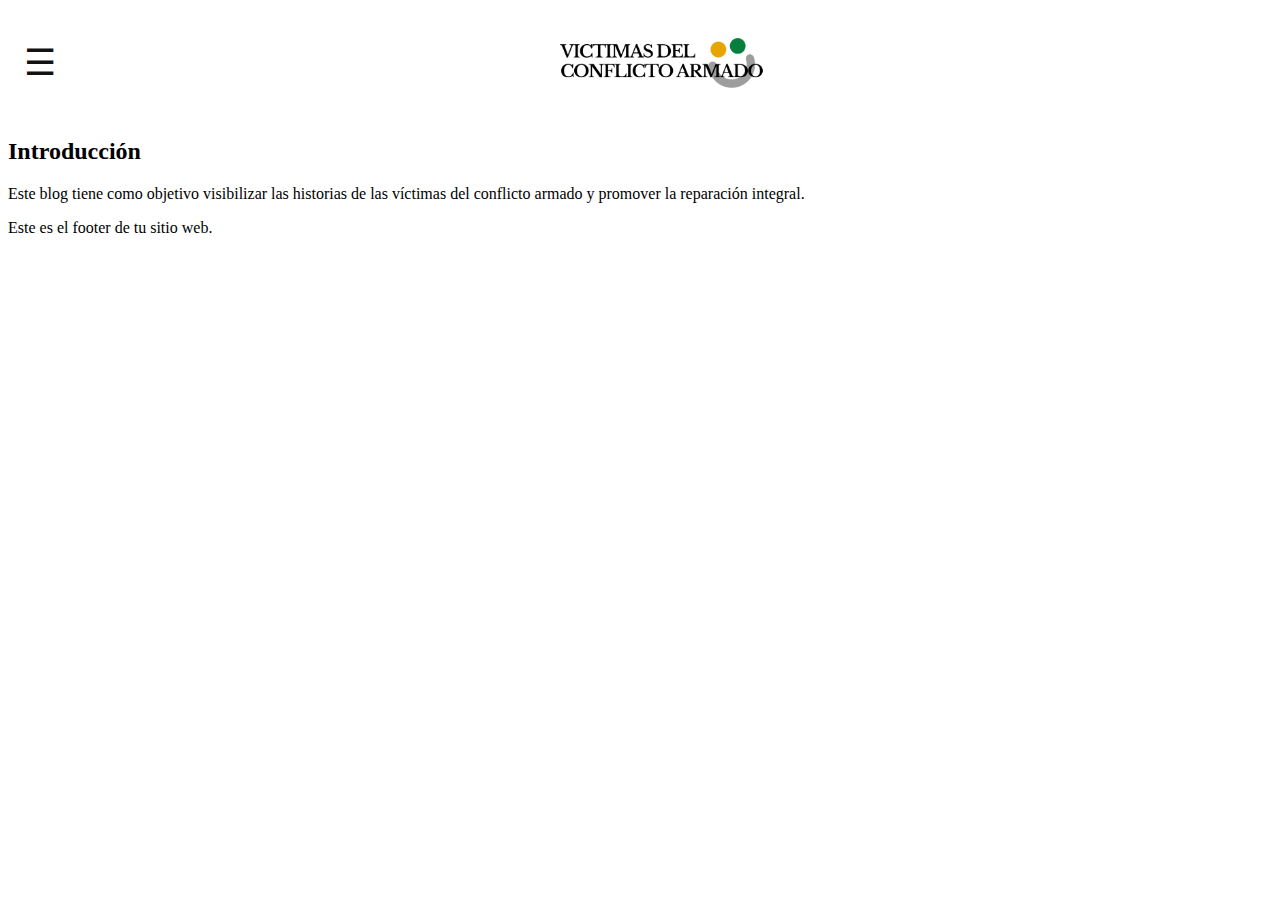
==== index.html @ 8d85439c "actualizacion header" ====
<!DOCTYPE html>
<html lang="es">
  <head>
    <meta charset="UTF-8" />
    <meta name="viewport" content="width=device-width, initial-scale=1.0" />
    <link rel="stylesheet" href="assets/css/header.css" />
    <link rel="stylesheet" href="assets/css/fonts.css">
    <title>Blog Víctimas</title>
    <script src="assets/js/jquery.min.js"></script>
  </head>
  <body>
    <header>
      <div class="menu-hamburguesa">
          <button id="menu-toggle">&#9776;</button>
          <ul id="menu" class="hidden">
              <div class="menu-container">
                  <div class="logoHambHeader">
                      <img src="./assets/images/logo2.png" alt="">
                  </div>
                  <div class="hipervinculosHambHeader subtitle">
                      <li><a href="./src/pages/historia.html">Historia</a></li>
                      <li><a href="./src/pages/estadisticas.html">Estadisticas</a></li>
                      <li><a href="./src/pages/causas.html">Causas</a></li>
                      <li><a href="./src/pages/normas.html">Normas</a></li>
                      <li><a href="./src/pages/casos.html">Casos</a></li>
                  </div>
                  <div class="hipervinculosHambRedes title">
                      <li><a href="#">FACEBOOK</a></li>
                      <li><a href="#">INSTAGRAM</a></li>
                      <li><a href="#">TICTOK</a></li>
                  </div>
              </div>
          </ul>
      </div>
      <div class="logo">
          <img src="assets/images/logo.png" alt="Logo" />
      </div>
      
  </header>
  

    <!-- Contenido principal del blog -->
    <section>
      <h2>Introducción</h2>
      <p>
        Este blog tiene como objetivo visibilizar las historias de las víctimas
        del conflicto armado y promover la reparación integral.
      </p>
    </section>

    <!-- Sección del footer cargado directamente -->
    <footer>
      <p>Este es el footer de tu sitio web.</p>
    </footer>

    <!-- Scripts para el menú -->
    <script src="assets/js/menu.js"></script>
  </body>
</html>
---- assets/css/header.css ----
:root {
    --negro-profundo: #121212;  
    --verde-oscuro: #067f3e;    
    --amarillo: #e6a500;  
    --gris-claro: #9d9d9d;      
    --blanco: #ffffff;          
}

/* Estilos generales para el header */
header {
    display: flex;
    justify-content: space-between; /* Distribuye espacio entre elementos */
    align-items: center; 
    padding: 10px;
    background-color: var(--blanco); 
    height: 90px; /* Ajusta esta altura según sea necesario */
}

/* Estilos para el logo */
.logo {
    display: flex; 
    justify-content: center; 
    align-items: center; 
    margin: 0 auto; /* Centra el logo horizontalmente en su contenedor */
}

.logo img {
    height: 50px; 
}

/* Estilos para el menú hamburguesa */
.menu-hamburguesa {
    display: flex; 
    align-items: center; /* Centra verticalmente el botón */
}

#menu-toggle {
    background: none;
    border: none;
    font-size: 36px; 
    cursor: pointer;
    position: relative;
    z-index: 1001; 
    color: var(--negro-profundo); 
    transition: color 0.3s ease, transform 0.3s ease; 
}

#menu-toggle:focus {
    color: var(--blanco); 
}

#menu-toggle:active {
    transform: scale(1.2); 
}

/* Estilos para el menú desplegable */
#menu {
    list-style: none;
    padding: 0;
    margin: 0;
    position: fixed;
    top: 0;
    left: 0;
    width: 100%;
    height: 100%; 
    background: var(--negro-profundo); 
    z-index: 1000; 
    overflow: hidden;
    transform: translateY(-100%); 
    opacity: 0; 
    visibility: hidden; 
    transition: transform 0.5s ease-out, opacity 0.5s ease-out, visibility 0.5s ease-out; 
    display: flex; 
    flex-direction: column; 
    justify-content: center; 
    align-items: center; 
}

#menu.show {
    transform: translateY(0); 
    opacity: 1; 
    visibility: visible; 
}

/* Estilos para el título en el menú */
.logoHambHeader {
    transform: translateY(-20px); 
    transition: transform 1.3s ease, opacity 1.3s ease; 
    opacity: 0; 
}

.logoHambHeader img {
    margin: 0 auto;
    margin-bottom: 60px;
    height: 100px;
}

#menu.show .logoHambHeader {
    transform: translateY(0); 
    opacity: 1; 
}

/* Estilos para los hipervínculos del menú */
.hipervinculosHambHeader {
    list-style: none; 
    padding: 0;
    margin: 0;
    display: flex; 
    flex-direction: column; 
    align-items: center; 
    transform: translateY(-20px); 
    transition: transform 0.9s ease 0.9s, opacity 0.9s ease; 
    opacity: 0; 
}

#menu.show .hipervinculosHambHeader {
    transform: translateY(0); 
    opacity: 1; 
}

.hipervinculosHambHeader li {
    margin: 10px 0; 
    position: relative; 
    transition: transform 0.3s ease; 
}

.hipervinculosHambHeader a {
    text-decoration: none;
    color: var(--blanco); 
    font-size: 4rem; 
    position: relative; 
}

.hipervinculosHambHeader a::after {
    content: '';
    display: block;
    width: 100%;
    height: 2px;
    background: var(--amarillo); 
    position: absolute;
    left: 50%; 
    bottom: -5px; 
    transform: translateX(-50%); 
    transform-origin: center; 
    width: 0; 
    transition: width 0.4s ease-out; 
}

.hipervinculosHambHeader a:hover::after {
    width: 100%; 
}

/* Estilos para los hipervínculos de redes sociales */
.hipervinculosHambRedes {
    list-style: none; 
    padding: 0;
    margin: 0;
    display: flex; 
    justify-content: center; 
    transform: translateY(-20px); 
    transition: transform 0.8s ease 0.9s, opacity 0.9s ease; 
    opacity: 0; 
}

#menu.show .hipervinculosHambRedes {
    transform: translateY(0); 
    opacity: 1; 
}

.hipervinculosHambRedes li {
    margin: 0 15px; 
    position: relative; 
}

.hipervinculosHambRedes a {
    display: flex;
    margin-top: 100px; 
    text-decoration: none;
    color: var(--amarillo); 
    font-size: 1.2rem; 
    position: relative; 
}

.hipervinculosHambRedes a::after {
    content: '';
    display: block;
    width: 100%;
    height: 2px;
    background: var(--verde-oscuro); 
    position: absolute;
    left: 50%; 
    bottom: -5px; 
    transform: translateX(-50%); 
    transform-origin: center; 
    width: 0; 
    transition: width 0.4s ease-out; 
}

.hipervinculosHambRedes a:hover::after {
    width: 100%; 
}
---- assets/css/fonts.css ----
/* Importar fuentes de Google Fonts */
@import url('https://fonts.googleapis.com/css2?family=Libre+Baskerville:ital,wght@0,400;0,700;1,400&family=Montserrat:ital,wght@0,100..900;1,100..900&family=Questrial&display=swap');

/* ________________________________________________________________________________________________________________________________________________________________ */

/* Fuentes recomendadas para el sitio web */

/* 1. Montserrat - Usada para títulos y encabezados */
.montserrat-600 {
  font-family: "Montserrat", sans-serif; /* Fuente sans-serif moderna */
  font-weight: 600; /* Peso bold para títulos */
  font-style: normal; /* Estilo normal */
}

/* 2. Libre Baskerville - Usada para párrafos y citas */
.libre-baskerville-regular {
  font-family: "Libre Baskerville", serif; /* Fuente serif elegante */
  font-weight: 400; /* Peso regular para párrafos */
  font-style: normal; /* Estilo normal */
}

.libre-baskerville-bold {
  font-family: "Libre Baskerville", serif; /* Uso en títulos o énfasis */
  font-weight: 700; /* Peso bold para énfasis */
  font-style: normal; /* Estilo normal */
}

/* 3. Questrial - Usada para subtítulos o texto secundario */
.questrial-regular {
  font-family: "Questrial", sans-serif; /* Fuente sans-serif moderna */
  font-weight: 400; /* Peso regular */
  font-style: normal; /* Estilo normal */
}

/* ________________________________________________________________________________________________________________________________________________________________ */

/* Variaciones de Montserrat */
.montserrat-100 {
  font-family: "Montserrat", sans-serif;
  font-weight: 100; /* Peso muy ligero */
  font-style: normal;
}

.montserrat-200 {
  font-family: "Montserrat", sans-serif;
  font-weight: 200; /* Peso ligero */
  font-style: normal;
}

.montserrat-300 {
  font-family: "Montserrat", sans-serif;
  font-weight: 300; /* Peso medio-ligero */
  font-style: normal;
}

.montserrat-400 {
  font-family: "Montserrat", sans-serif;
  font-weight: 400; /* Peso normal */
  font-style: normal;
}

.montserrat-500 {
  font-family: "Montserrat", sans-serif;
  font-weight: 500; /* Peso medio */
  font-style: normal;
}

.montserrat-700 {
  font-family: "Montserrat", sans-serif;
  font-weight: 700; /* Peso bold */
  font-style: normal;
}

.montserrat-800 {
  font-family: "Montserrat", sans-serif;
  font-weight: 800; /* Peso negrita fuerte */
  font-style: normal;
}

.montserrat-900 {
  font-family: "Montserrat", sans-serif;
  font-weight: 900; /* Peso extra-bold */
  font-style: normal;
}

/* ________________________________________________________________________________________________________________________________________________________________ */
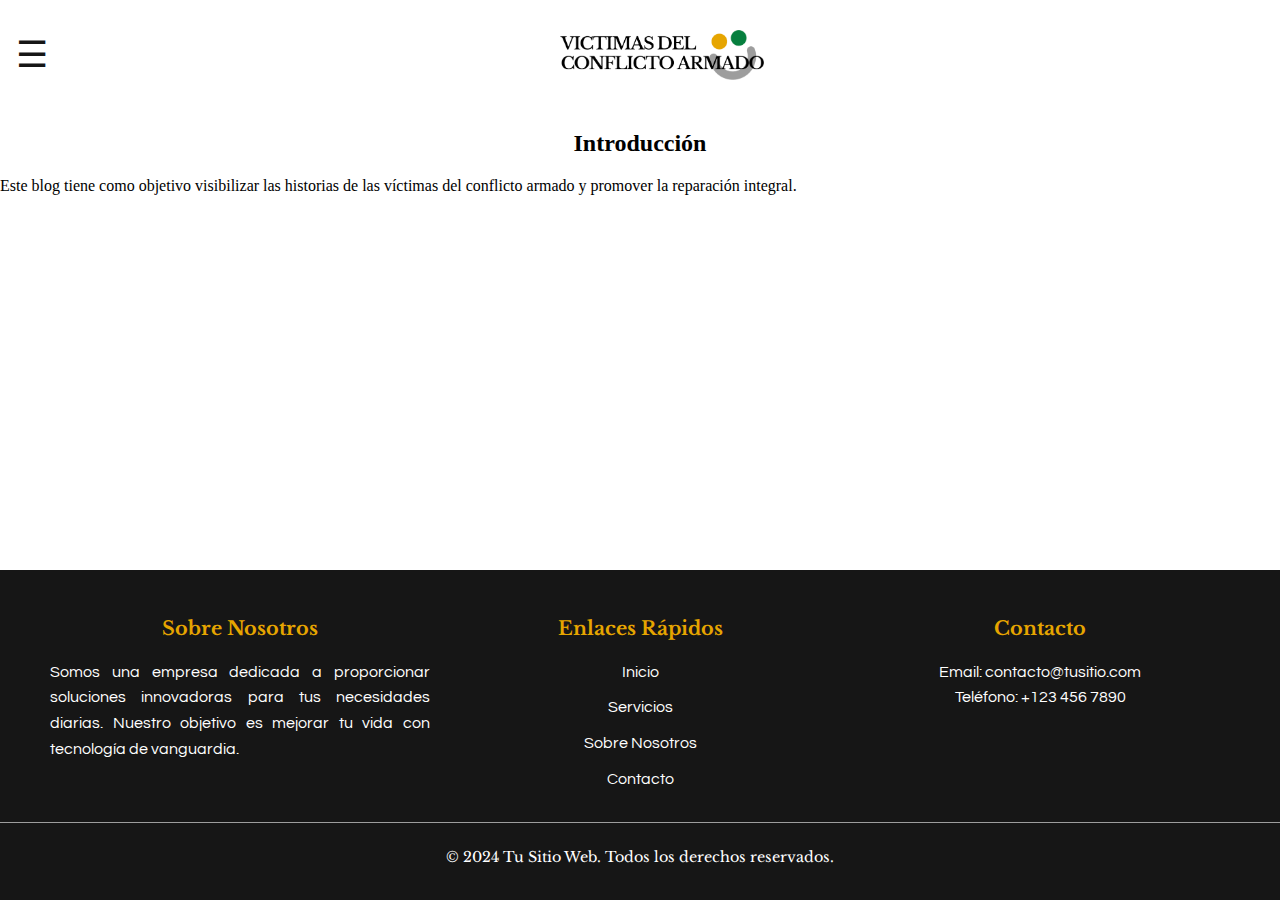
==== commit 23f81740: "creacion footer" ====
--- a/index.html
+++ b/index.html
@@ -3,8 +3,11 @@
   <head>
     <meta charset="UTF-8" />
     <meta name="viewport" content="width=device-width, initial-scale=1.0" />
+    <link rel="stylesheet" href="assets/css/style.css">
     <link rel="stylesheet" href="assets/css/header.css" />
+    <link rel="stylesheet" href="assets/css/footer.css">
     <link rel="stylesheet" href="assets/css/fonts.css">
+    
     <title>Blog Víctimas</title>
     <script src="assets/js/jquery.min.js"></script>
   </head>
@@ -48,9 +51,48 @@
       </p>
     </section>
 
-    <!-- Sección del footer cargado directamente -->
+    <!--footer -->
     <footer>
-      <p>Este es el footer de tu sitio web.</p>
+      <div class="footer-container">
+        <div class="footer-section about">
+          <h2 class="libre-baskerville-bold">Sobre Nosotros</h2>
+          <div class="about-content questrial-regular">
+            <p>
+              Somos una empresa dedicada a proporcionar soluciones innovadoras
+              para tus necesidades diarias. Nuestro objetivo es mejorar tu vida
+              con tecnología de vanguardia.
+            </p>
+          </div>
+        </div>
+        <div class="footer-section links ">
+          <h2 class="libre-baskerville-bold">Enlaces Rápidos</h2>
+          <div class="links-content questrial-regular">
+            <ul>
+              <li><a href="#">Inicio</a></li>
+              <li><a href="#">Servicios</a></li>
+              <li><a href="#">Sobre Nosotros</a></li>
+              <li><a href="#">Contacto</a></li>
+            </ul>
+          </div>
+        </div>
+        <div class="footer-section contact">
+          <div class="contact-header">
+            <h2 class="libre-baskerville-bold">Contacto</h2>
+          </div>
+          <div class="contact-content questrial-regular">
+            <p>Email: contacto@tusitio.com</p>
+            <p>Teléfono: +123 456 7890</p>
+          </div>
+          <div class="social-media">
+            <a href="#"><i class="fab fa-facebook"></i></a>
+            <a href="#"><i class="fab fa-twitter"></i></a>
+            <a href="#"><i class="fab fa-instagram"></i></a>
+          </div>
+        </div>
+      </div>
+      <div class="footer-bottom">
+        <p class="libre-baskerville-regular">&copy; 2024 Tu Sitio Web. Todos los derechos reservados.</p>
+      </div>
     </footer>
 
     <!-- Scripts para el menú -->
--- a/assets/css/style.css
+++ b/assets/css/style.css
@@ -0,0 +1,22 @@
+:root {
+    --negro-profundo: #161616;  
+    --verde-oscuro: #067f3e;    
+    --amarillo: #e6a500;  
+    --gris-claro: #9d9d9d;      
+    --blanco: #ffffff;          
+}
+
+body {
+    display: flex;
+    flex-direction: column;
+    min-height: 100vh;
+    margin: 0;
+}
+
+main {
+    flex: 1;
+}
+
+h2{
+    text-align: center;
+}--- a/assets/css/header.css
+++ b/assets/css/header.css
@@ -25,6 +25,8 @@
 }
 
 .logo img {
+    display: flex;
+    margin: 0 auto;
     height: 50px; 
 }
 
@@ -90,6 +92,7 @@
 }
 
 .logoHambHeader img {
+    display: flex;
     margin: 0 auto;
     margin-bottom: 60px;
     height: 100px;
@@ -199,3 +202,61 @@
 .hipervinculosHambRedes a:hover::after {
     width: 100%; 
 }
+
+/* Media Queries para hacer el diseño responsivo */
+
+/* Para pantallas de hasta 768px (tablets y móviles) */
+@media (max-width: 768px) {
+    header {
+        height: 70px; /* Ajusta la altura para pantallas pequeñas */
+    }
+
+    .logo img {
+        height: 40px; /* Reduce el tamaño del logo */
+    }
+
+    #menu-toggle {
+        font-size: 30px; /* Reduce el tamaño del menú hamburguesa */
+    }
+
+    /* Ajusta el tamaño de las fuentes en el menú para pantallas pequeñas */
+    .hipervinculosHambHeader a {
+        font-size: 2.5rem; 
+    }
+
+    .hipervinculosHambRedes a {
+        font-size: 1rem; 
+    }
+
+    .logoHambHeader img {
+        height: 80px; /* Reduce el tamaño del logo en el menú desplegable */
+    }
+}
+
+/* Para pantallas de hasta 480px (móviles) */
+@media (max-width: 480px) {
+    header {
+        height: 60px; /* Ajusta aún más la altura para móviles pequeños */
+    }
+
+    .logo img {
+        height: 35px; /* Reduce aún más el tamaño del logo */
+    }
+
+    #menu-toggle {
+        font-size: 28px; /* Ajusta el tamaño del icono del menú */
+    }
+
+    /* Ajusta el tamaño de las fuentes en el menú para móviles pequeños */
+    .hipervinculosHambHeader a {
+        font-size: 2rem; 
+    }
+
+    .hipervinculosHambRedes a {
+        font-size: 0.9rem; 
+    }
+
+    .logoHambHeader img {
+        height: 70px; /* Reduce aún más el tamaño del logo en el menú desplegable */
+    }
+}
--- a/assets/css/footer.css
+++ b/assets/css/footer.css
@@ -0,0 +1,119 @@
+:root {
+    --negro-profundo: #161616;  
+    --verde-oscuro: #067f3e;    
+    --amarillo: #e6a500;  
+    --gris-claro: #9d9d9d;      
+    --blanco: #ffffff;          
+}
+
+footer {
+    background-color: var(--negro-profundo);
+    color: var(--blanco);
+    padding: 10px 0;
+    font-family: Arial, sans-serif;
+    width: 100%;
+    position: absolute;
+    bottom: 0;
+}
+
+.footer-container {
+    display: flex;
+    justify-content: space-between;
+    flex-wrap: wrap;
+    max-width: 1200px;
+    margin: 0 auto;
+    padding: 10px;
+}
+
+.footer-section {
+    flex: 1;
+    margin: 10px;
+    min-width: 250px;
+}
+
+.footer-section h2 {
+    color: var(--amarillo);
+    margin-bottom: 20px;
+    font-size: 1.2rem;
+}
+
+.footer-section p, .footer-section ul {
+    margin: 0;
+    padding: 0;
+    list-style: none;
+    line-height: 1.6;
+}
+
+.footer-section ul li {
+    margin-bottom: 10px;
+    position: relative;
+}
+
+.footer-section ul li a {
+    color: var(--blanco);
+    text-decoration: none;
+    transition: color 0.3s;
+    position: relative;
+    display: inline-block;
+}
+
+.footer-section ul li a::before,
+.footer-section ul li a::after {
+    content: '';
+    position: absolute;
+    width: 0;
+    height: 2px;
+    bottom: -2px;
+    background-color: var(--amarillo);
+    transition: width 0.3s;
+}
+
+.footer-section ul li a::before {
+    left: 50%;
+}
+
+.footer-section ul li a::after {
+    right: 50%;
+}
+
+.footer-section ul li a:hover::before,
+.footer-section ul li a:hover::after {
+    width: 50%;
+}
+
+.about-content {
+    text-align: justify;
+    margin-top: 10px;
+    font-size: 1rem;
+}
+
+.links-content, .contact-content {
+    text-align: center;
+    margin-top: 10px;
+    font-size: 1rem;
+}
+
+.social-media {
+    text-align: center;
+    margin-top: 20px;
+}
+
+.social-media a {
+    display: inline-block;
+    margin: 10px;
+    color: var(--blanco);
+    font-size: 1.5rem;
+    transition: transform 0.3s, color 0.3s;
+}
+
+.social-media a:hover {
+    transform: scale(1.2);
+    color: var(--amarillo);
+}
+
+.footer-bottom {
+    text-align: center;
+    padding: 10px 0;
+    border-top: 1px solid var(--gris-claro);
+    font-size: 0.9rem;
+}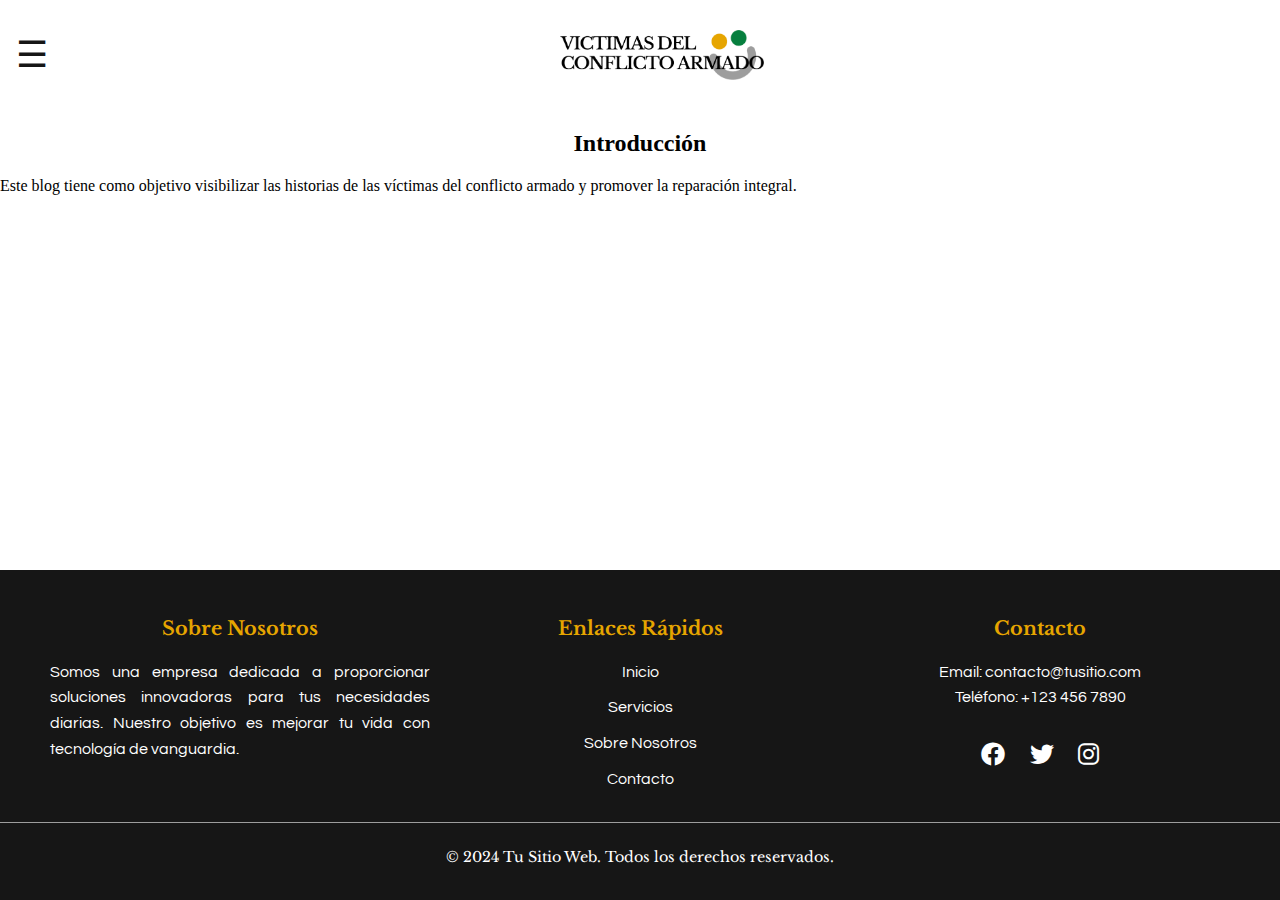
==== commit f5a0e86a: "icons redes" ====
--- a/index.html
+++ b/index.html
@@ -7,11 +7,13 @@
     <link rel="stylesheet" href="assets/css/header.css" />
     <link rel="stylesheet" href="assets/css/footer.css">
     <link rel="stylesheet" href="assets/css/fonts.css">
-    
+    <link rel="stylesheet" href="https://cdnjs.cloudflare.com/ajax/libs/font-awesome/6.0.0-beta3/css/all.min.css">
     <title>Blog Víctimas</title>
     <script src="assets/js/jquery.min.js"></script>
   </head>
+
   <body>
+    <!-- Header --> 
     <header>
       <div class="menu-hamburguesa">
           <button id="menu-toggle">&#9776;</button>
@@ -38,7 +40,6 @@
       <div class="logo">
           <img src="assets/images/logo.png" alt="Logo" />
       </div>
-      
   </header>
   
 
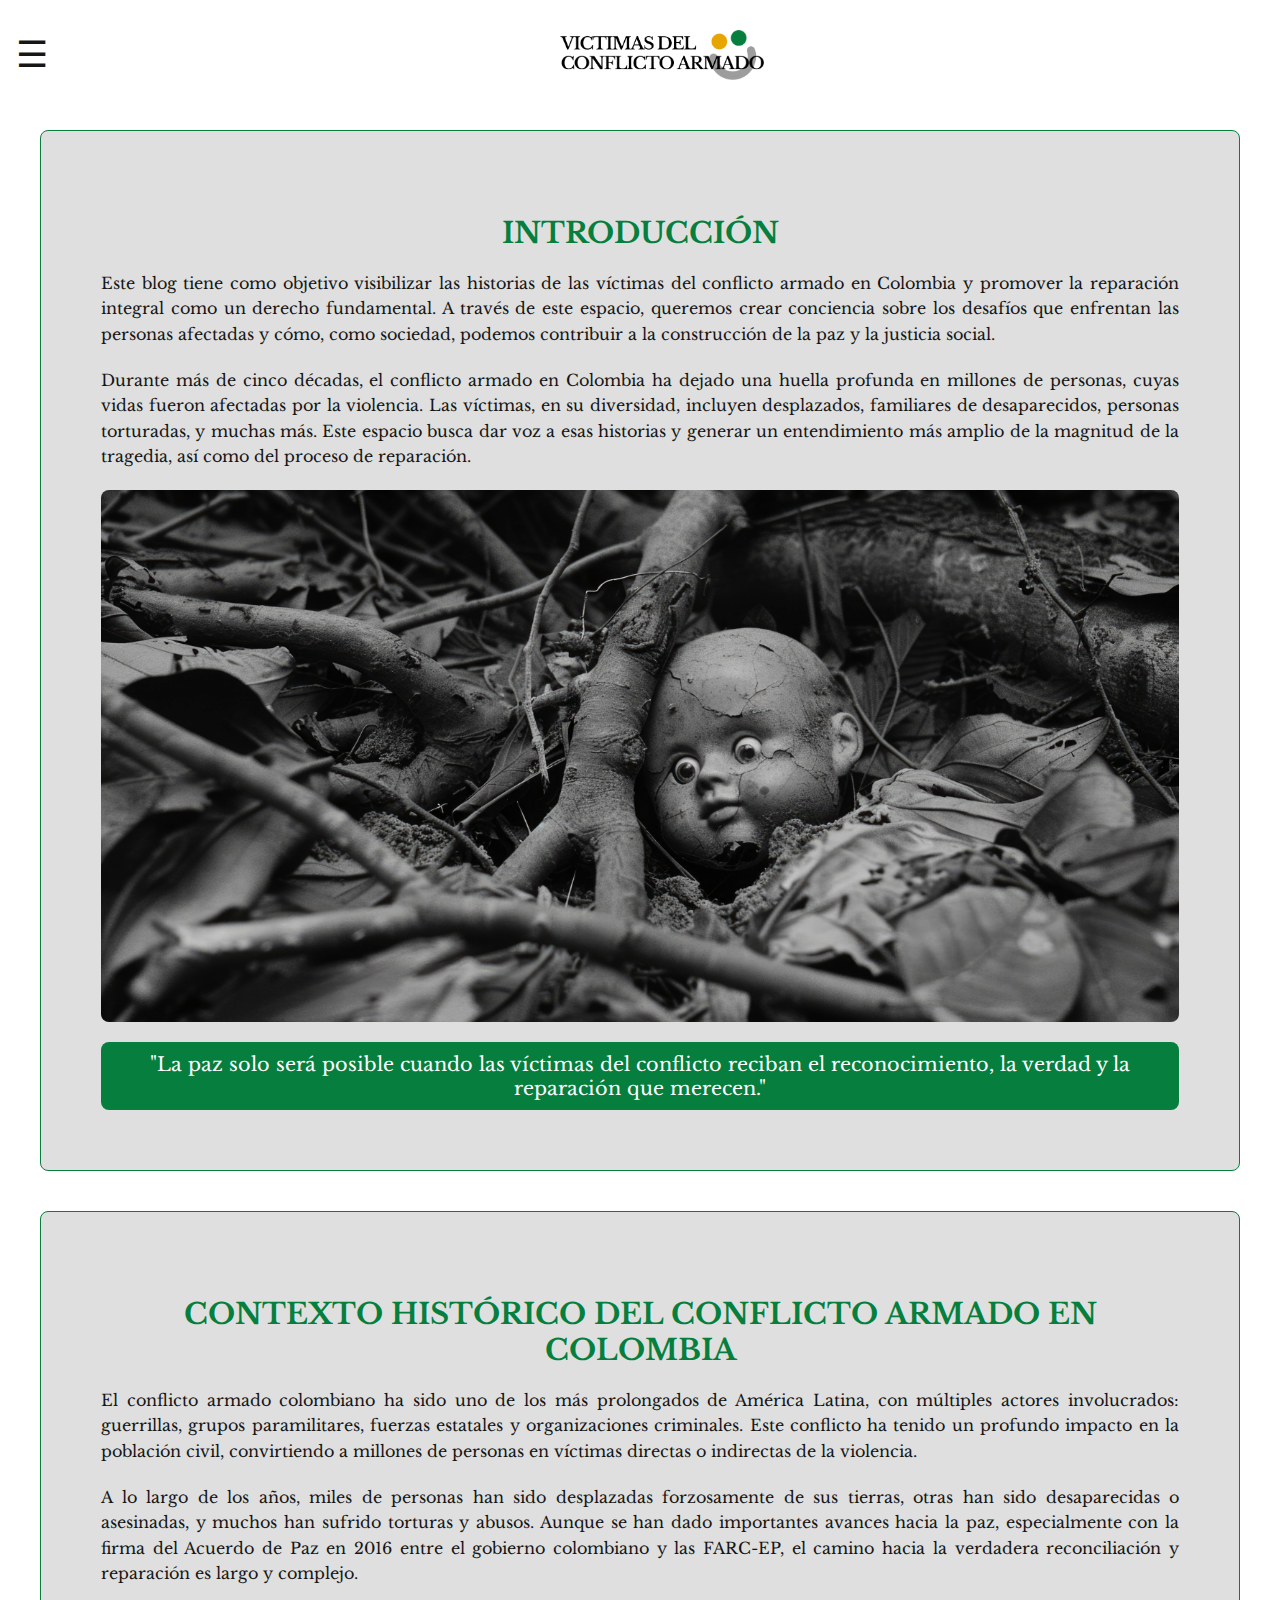
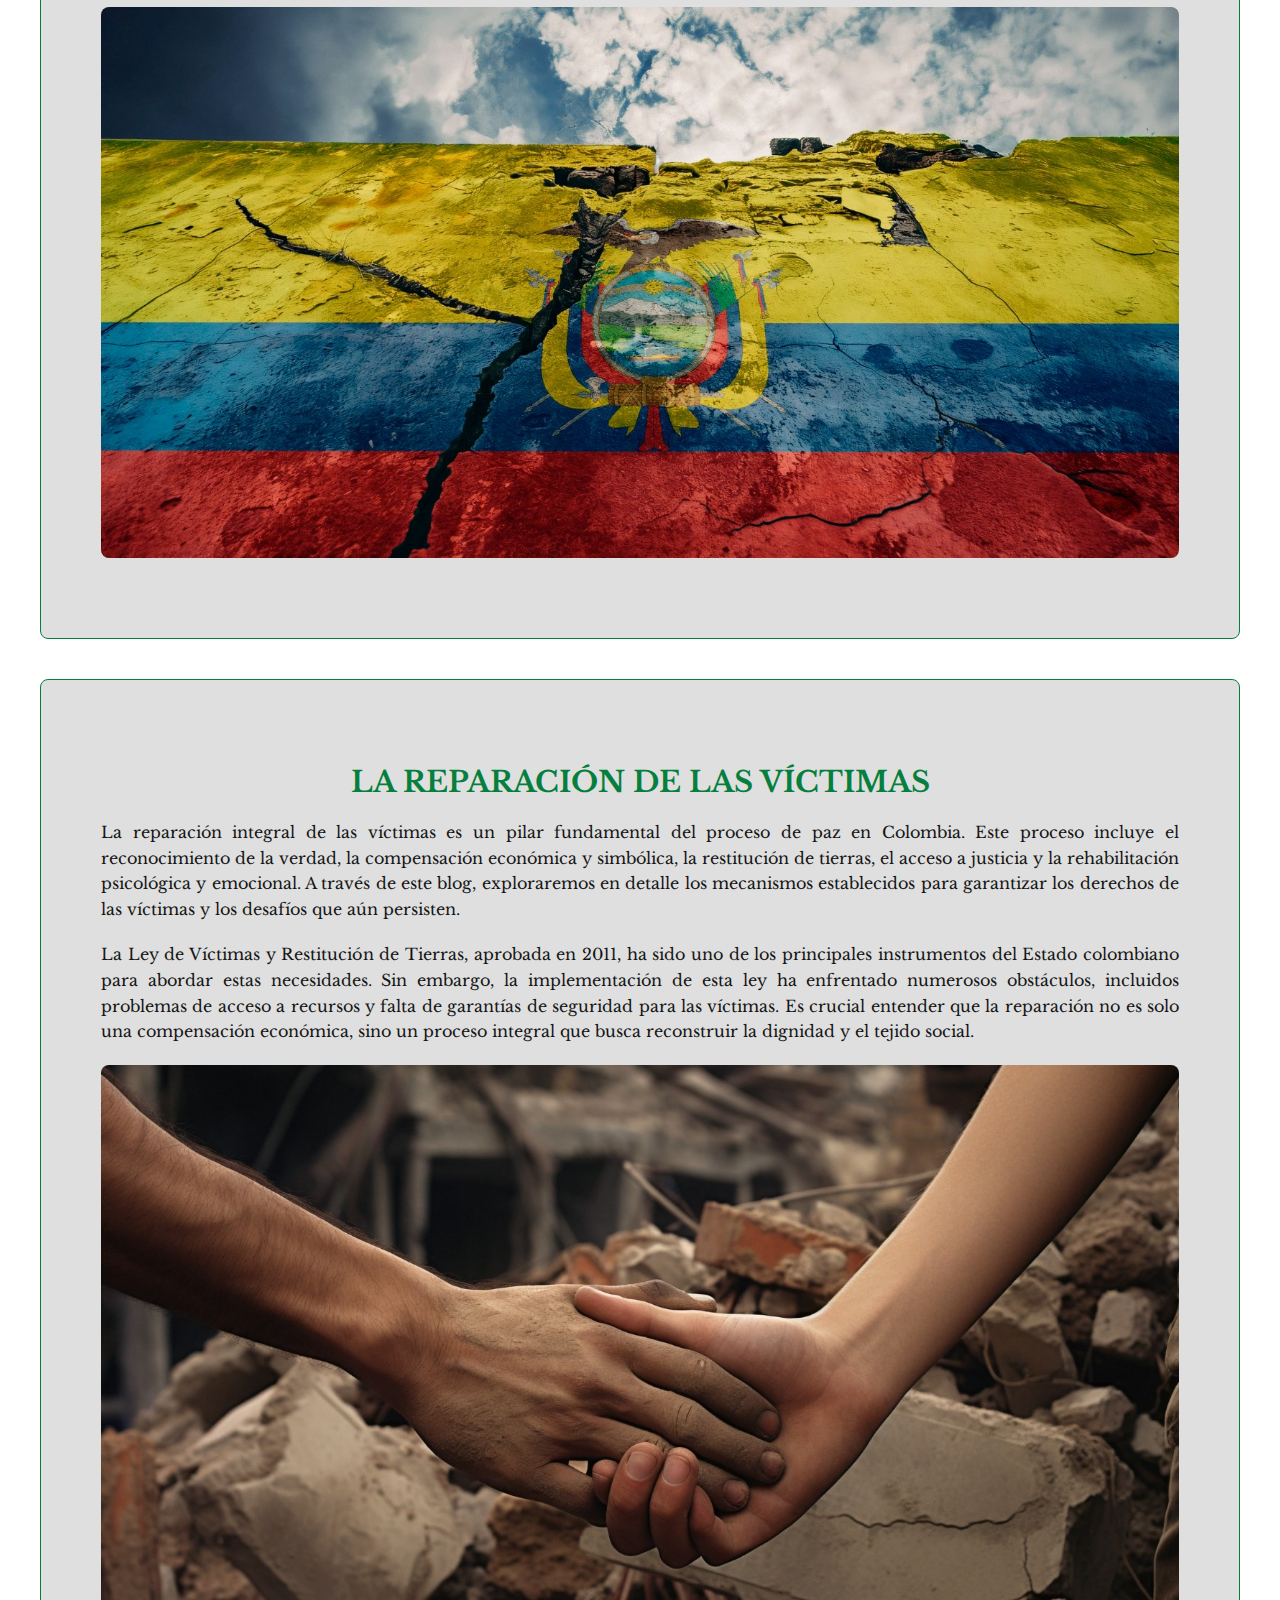
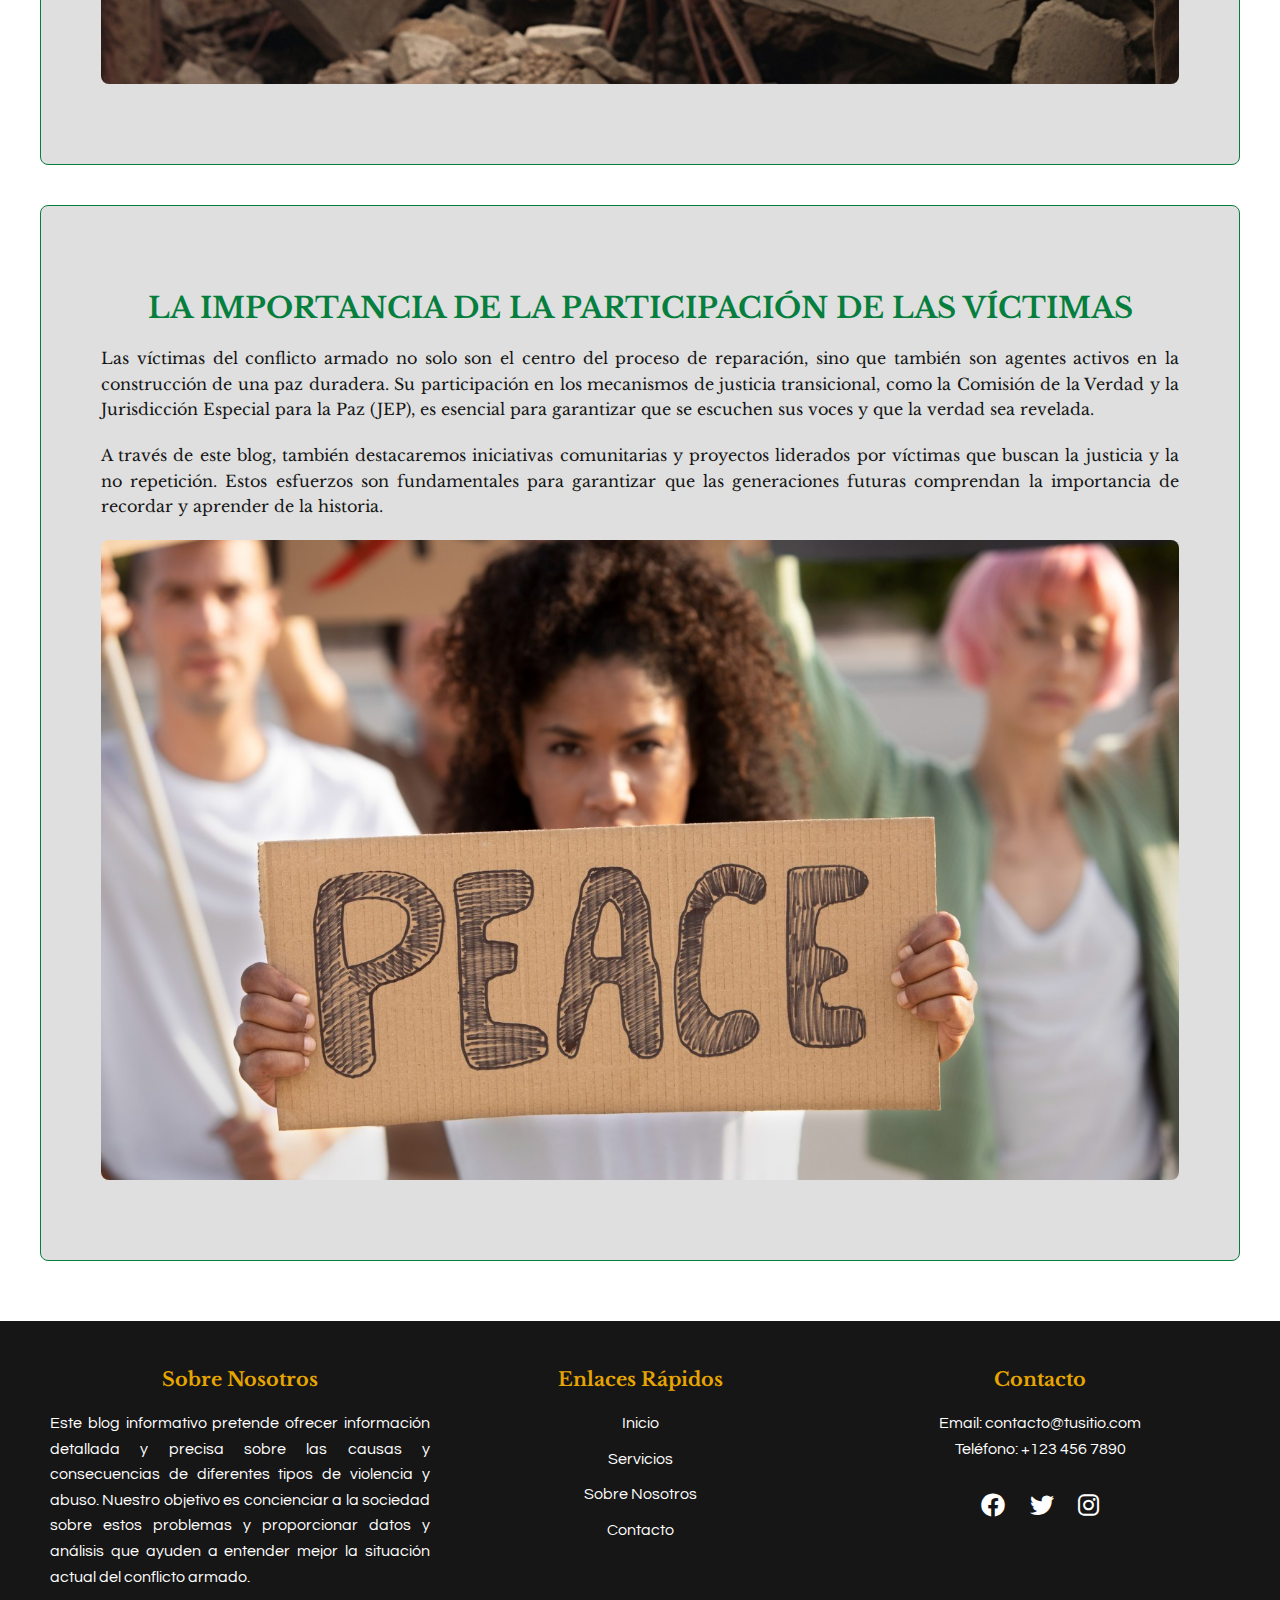
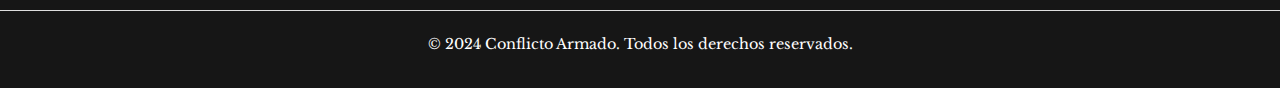
==== commit 436f976a: "creacion contenido" ====
--- a/index.html
+++ b/index.html
@@ -3,55 +3,194 @@
   <head>
     <meta charset="UTF-8" />
     <meta name="viewport" content="width=device-width, initial-scale=1.0" />
-    <link rel="stylesheet" href="assets/css/style.css">
+    <meta
+      name="description"
+      content="Blog sobre víctimas del conflicto armado en Colombia, visibilizando historias y promoviendo la reparación integral."
+    />
+    <meta
+      name="keywords"
+      content="conflicto armado, víctimas, Colombia, reparación, justicia social, paz, derechos humanos"
+    />
+    <link rel="stylesheet" href="assets/css/style.css" />
     <link rel="stylesheet" href="assets/css/header.css" />
-    <link rel="stylesheet" href="assets/css/footer.css">
-    <link rel="stylesheet" href="assets/css/fonts.css">
-    <link rel="stylesheet" href="https://cdnjs.cloudflare.com/ajax/libs/font-awesome/6.0.0-beta3/css/all.min.css">
+    <link rel="stylesheet" href="assets/css/footer.css" />
+    <link rel="stylesheet" href="assets/css/fonts.css" />
+    <link
+      rel="stylesheet"
+      href="https://cdnjs.cloudflare.com/ajax/libs/font-awesome/6.0.0-beta3/css/all.min.css"
+    />
     <title>Blog Víctimas</title>
     <script src="assets/js/jquery.min.js"></script>
   </head>
 
   <body>
-    <!-- Header --> 
+    <!-- Header -->
     <header>
       <div class="menu-hamburguesa">
-          <button id="menu-toggle">&#9776;</button>
-          <ul id="menu" class="hidden">
-              <div class="menu-container">
-                  <div class="logoHambHeader">
-                      <img src="./assets/images/logo2.png" alt="">
-                  </div>
-                  <div class="hipervinculosHambHeader subtitle">
-                      <li><a href="./src/pages/historia.html">Historia</a></li>
-                      <li><a href="./src/pages/estadisticas.html">Estadisticas</a></li>
-                      <li><a href="./src/pages/causas.html">Causas</a></li>
-                      <li><a href="./src/pages/normas.html">Normas</a></li>
-                      <li><a href="./src/pages/casos.html">Casos</a></li>
-                  </div>
-                  <div class="hipervinculosHambRedes title">
-                      <li><a href="#">FACEBOOK</a></li>
-                      <li><a href="#">INSTAGRAM</a></li>
-                      <li><a href="#">TICTOK</a></li>
-                  </div>
-              </div>
-          </ul>
+        <button id="menu-toggle">&#9776;</button>
+        <ul id="menu" class="hidden">
+          <div class="menu-container">
+            <div class="logoHambHeader">
+              <img src="./assets/images/logo2.png" alt="" />
+            </div>
+            <div class="hipervinculosHambHeader subtitle">
+              <li><a href="./src/pages/historia.html">Historia</a></li>
+              <li><a href="./src/pages/estadisticas.html">Estadisticas</a></li>
+              <li><a href="./src/pages/causas.html">Causas</a></li>
+              <li><a href="./src/pages/normas.html">Normas</a></li>
+              <li><a href="./src/pages/casos.html">Casos</a></li>
+            </div>
+            <div class="hipervinculosHambRedes title">
+              <li><a href="#">FACEBOOK</a></li>
+              <li><a href="#">INSTAGRAM</a></li>
+              <li><a href="#">TICTOK</a></li>
+            </div>
+          </div>
+        </ul>
       </div>
       <div class="logo">
-          <img src="assets/images/logo.png" alt="Logo" />
-      </div>
-  </header>
-  
-
-    <!-- Contenido principal del blog -->
-    <section>
-      <h2>Introducción</h2>
-      <p>
-        Este blog tiene como objetivo visibilizar las historias de las víctimas
-        del conflicto armado y promover la reparación integral.
-      </p>
-    </section>
-
+        <img src="assets/images/logo.png" alt="Logo" />
+      </div>
+    </header>
+
+  <!-- Contenido principal del blog Conflicto de Víctimas -->
+    <main>
+      <!-- Sección: Introducción -->
+      <section>
+        <div>
+          <h2 class="libre-baskerville-bold">Introducción</h2>
+          <div>
+            <p class="libre-baskerville-regular">
+              Este blog tiene como objetivo visibilizar las historias de las
+              víctimas del conflicto armado en Colombia y promover la reparación
+              integral como un derecho fundamental. A través de este espacio,
+              queremos crear conciencia sobre los desafíos que enfrentan las
+              personas afectadas y cómo, como sociedad, podemos contribuir a la
+              construcción de la paz y la justicia social.
+            </p>
+            <p class="libre-baskerville-regular">
+              Durante más de cinco décadas, el conflicto armado en Colombia ha
+              dejado una huella profunda en millones de personas, cuyas vidas
+              fueron afectadas por la violencia. Las víctimas, en su diversidad,
+              incluyen desplazados, familiares de desaparecidos, personas
+              torturadas, y muchas más. Este espacio busca dar voz a esas
+              historias y generar un entendimiento más amplio de la magnitud de
+              la tragedia, así como del proceso de reparación.
+            </p>
+          </div>
+        </div>
+        <div>
+          <!-- Imagen -->
+          <img
+            src="assets/images/Imagen1.jpg"
+            alt="Imagen que representa a las víctimas del conflicto armado"
+          />
+        </div>
+        <!-- Subdivisión: Cita -->
+        <div>
+          <span class="libre-baskerville-regular">
+            "La paz solo será posible cuando las víctimas del conflicto
+            reciban el reconocimiento, la verdad y la reparación que merecen."
+          </span>
+        </div>
+      </section>
+
+      <!-- Sección: Contexto Histórico -->
+      <section>
+        <div>
+          <h2 class="libre-baskerville-bold">Contexto Histórico del Conflicto Armado en Colombia</h2>
+          <div>
+            <p class="libre-baskerville-regular">
+              El conflicto armado colombiano ha sido uno de los más prolongados
+              de América Latina, con múltiples actores involucrados: guerrillas,
+              grupos paramilitares, fuerzas estatales y organizaciones
+              criminales. Este conflicto ha tenido un profundo impacto en la
+              población civil, convirtiendo a millones de personas en víctimas
+              directas o indirectas de la violencia.
+            </p>
+            <p class="libre-baskerville-regular">
+              A lo largo de los años, miles de personas han sido desplazadas
+              forzosamente de sus tierras, otras han sido desaparecidas o
+              asesinadas, y muchos han sufrido torturas y abusos. Aunque se han
+              dado importantes avances hacia la paz, especialmente con la firma
+              del Acuerdo de Paz en 2016 entre el gobierno colombiano y las
+              FARC-EP, el camino hacia la verdadera reconciliación y reparación
+              es largo y complejo.
+            </p>
+          </div>
+        </div>
+        <div>
+          <img
+            src="assets/images/imagen2.jpg"
+            alt="Contexto histórico del conflicto armado en Colombia"
+          />
+        </div>
+      </section>
+
+      <!-- Sección: La Reparación de las Víctimas -->
+      <section>
+        <div>
+          <h2 class="libre-baskerville-bold">La Reparación de las Víctimas</h2>
+          <div>
+            <p class="libre-baskerville-regular">
+              La reparación integral de las víctimas es un pilar fundamental del
+              proceso de paz en Colombia. Este proceso incluye el reconocimiento
+              de la verdad, la compensación económica y simbólica, la
+              restitución de tierras, el acceso a justicia y la rehabilitación
+              psicológica y emocional. A través de este blog, exploraremos en
+              detalle los mecanismos establecidos para garantizar los derechos
+              de las víctimas y los desafíos que aún persisten.
+            </p>
+            <p class="libre-baskerville-regular">
+              La Ley de Víctimas y Restitución de Tierras, aprobada en 2011, ha
+              sido uno de los principales instrumentos del Estado colombiano
+              para abordar estas necesidades. Sin embargo, la implementación de
+              esta ley ha enfrentado numerosos obstáculos, incluidos problemas
+              de acceso a recursos y falta de garantías de seguridad para las
+              víctimas. Es crucial entender que la reparación no es solo una
+              compensación económica, sino un proceso integral que busca
+              reconstruir la dignidad y el tejido social.
+            </p>
+          </div>
+        </div>
+        <div>
+          <img
+            src="assets/images/imagen3.jpg"
+            alt="Imagen sobre la reparación integral de las víctimas"
+          />
+        </div>
+      </section>
+
+      <!-- Sección: Participación de las Víctimas -->
+      <section>
+        <div>
+          <h2 class="libre-baskerville-bold">La Importancia de la Participación de las Víctimas</h2>
+          <div>
+            <p class="libre-baskerville-regular">
+              Las víctimas del conflicto armado no solo son el centro del
+              proceso de reparación, sino que también son agentes activos en la
+              construcción de una paz duradera. Su participación en los
+              mecanismos de justicia transicional, como la Comisión de la Verdad
+              y la Jurisdicción Especial para la Paz (JEP), es esencial para
+              garantizar que se escuchen sus voces y que la verdad sea revelada.
+            </p>
+            <p class="libre-baskerville-regular">
+              A través de este blog, también destacaremos iniciativas
+              comunitarias y proyectos liderados por víctimas que buscan la
+              justicia y la no repetición. Estos esfuerzos son fundamentales
+              para garantizar que las generaciones futuras comprendan la
+              importancia de recordar y aprender de la historia.
+            </p>
+          </div>
+        </div>
+        <div>
+          <img
+            src="assets/images/imagen4.jpg"
+            alt="Participación activa de las víctimas en el proceso de paz"
+          />
+        </div>
+      </section>
+    </main>
     <!--footer -->
     <footer>
       <div class="footer-container">
@@ -59,13 +198,15 @@
           <h2 class="libre-baskerville-bold">Sobre Nosotros</h2>
           <div class="about-content questrial-regular">
             <p>
-              Somos una empresa dedicada a proporcionar soluciones innovadoras
-              para tus necesidades diarias. Nuestro objetivo es mejorar tu vida
-              con tecnología de vanguardia.
-            </p>
-          </div>
-        </div>
-        <div class="footer-section links ">
+              Este blog informativo pretende ofrecer información detallada y
+              precisa sobre las causas y consecuencias de diferentes tipos de
+              violencia y abuso. Nuestro objetivo es concienciar a la sociedad
+              sobre estos problemas y proporcionar datos y análisis que ayuden a
+              entender mejor la situación actual del conflicto armado.
+            </p>
+          </div>
+        </div>
+        <div class="footer-section links">
           <h2 class="libre-baskerville-bold">Enlaces Rápidos</h2>
           <div class="links-content questrial-regular">
             <ul>
@@ -92,7 +233,9 @@
         </div>
       </div>
       <div class="footer-bottom">
-        <p class="libre-baskerville-regular">&copy; 2024 Tu Sitio Web. Todos los derechos reservados.</p>
+        <p class="libre-baskerville-regular">
+          &copy; 2024 Conflicto Armado. Todos los derechos reservados.
+        </p>
       </div>
     </footer>
 
--- a/assets/css/style.css
+++ b/assets/css/style.css
@@ -2,7 +2,7 @@
     --negro-profundo: #161616;  
     --verde-oscuro: #067f3e;    
     --amarillo: #e6a500;  
-    --gris-claro: #9d9d9d;      
+    --gris-claro: #dfdfdf;      
     --blanco: #ffffff;          
 }
 
@@ -15,8 +15,108 @@
 
 main {
     flex: 1;
+    background-color: var(--blanco);
+    color: var(--negro-profundo);
+    padding: 20px;
+    font-family: Arial, sans-serif;
+    max-width: 1200px;
+    margin: 0 auto;
 }
 
-h2{
+h2 {
     text-align: center;
-}+}
+
+section {
+    margin-bottom: 40px;
+    padding: 60px;
+    background-color: var(--gris-claro);
+    border-radius: 8px;
+    border: 1px solid var(--verde-oscuro);
+}
+
+section h2 {
+    color: var(--verde-oscuro);
+    font-size: 1.8rem;
+    margin-bottom: 20px;
+    text-transform: uppercase;
+}
+
+section p {
+    line-height: 1.6;
+    margin-bottom: 20px;
+    text-align: justify;
+    font-size: 1rem;
+}
+
+section img {
+    max-width: 100%;
+    height: auto;
+    display: block;
+    margin: 20px auto;
+    border-radius: 8px;
+}
+
+span {
+    display: block;
+    background-color: var(--verde-oscuro);
+    color: var(--blanco);
+    padding: 10px;
+    font-size: 1.2rem;
+    text-align: center;
+    margin-top: 20px;
+    border-radius: 8px;
+}
+
+/* Media Queries para dispositivos móviles */
+@media (max-width: 1024px) {
+    main {
+        padding: 10px;
+    }
+
+    section {
+        margin: 20px;
+        margin-bottom: 30px;
+        padding: 30px;
+    }
+
+    section h2 {
+        font-size: 1.5rem;
+    }
+
+    section p {
+        font-size: 0.95rem;
+    }
+
+    span {
+        font-size: 1.1rem;
+    }
+}
+
+@media (max-width: 768px) {
+    section h2 {
+        font-size: 1.4rem;
+    }
+
+    section p {
+        font-size: 0.9rem;
+    }
+
+    span {
+        font-size: 1rem;
+    }
+}
+
+@media (max-width: 480px) {
+    section h2 {
+        font-size: 1.2rem;
+    }
+
+    section p {
+        font-size: 0.85rem;
+    }
+
+    span {
+        font-size: 0.95rem;
+    }
+}
--- a/assets/css/header.css
+++ b/assets/css/header.css
@@ -2,7 +2,7 @@
     --negro-profundo: #121212;  
     --verde-oscuro: #067f3e;    
     --amarillo: #e6a500;  
-    --gris-claro: #9d9d9d;      
+    --gris-claro: #dfdfdf;      
     --blanco: #ffffff;          
 }
 
--- a/assets/css/footer.css
+++ b/assets/css/footer.css
@@ -2,7 +2,7 @@
     --negro-profundo: #161616;  
     --verde-oscuro: #067f3e;    
     --amarillo: #e6a500;  
-    --gris-claro: #9d9d9d;      
+    --gris-claro: #dfdfdf;      
     --blanco: #ffffff;          
 }
 
@@ -12,8 +12,7 @@
     padding: 10px 0;
     font-family: Arial, sans-serif;
     width: 100%;
-    position: absolute;
-    bottom: 0;
+    /* No es necesario usar position absolute */
 }
 
 .footer-container {
@@ -116,4 +115,95 @@
     padding: 10px 0;
     border-top: 1px solid var(--gris-claro);
     font-size: 0.9rem;
+}
+
+/* Media Queries para dispositivos móviles */
+@media (max-width: 1024px) {
+    .footer-container {
+        flex-direction: column;
+        align-items: center;
+    }
+
+    .footer-section {
+        margin: 10px 0;
+        min-width: 100%;
+        text-align: center;
+    }
+
+    .social-media a {
+        font-size: 1.2rem;
+    }
+
+    .about-content {
+        margin: 0px 30px;
+    }
+
+    .links-content, .contact-content {
+        margin: 0px 30px;
+    }
+
+    .footer-bottom{
+        margin: 0px 30px;
+        font-size: 0.8rem;
+    }
+}
+
+@media (max-width: 768px) {
+    .footer-container {
+        flex-direction: column;
+        align-items: center;
+    }
+
+    .footer-section {
+        margin: 10px 0;
+        min-width: 100%;
+        text-align: center;
+    }
+
+    .social-media a {
+        font-size: 1.2rem;
+    }
+
+    .about-content {
+        margin: 0px 30px;
+    }
+
+    .links-content, .contact-content {
+        margin: 0px 30px;
+    }
+
+    .footer-bottom{
+        margin: 0px 30px;
+        font-size: 0.8rem;
+    }
+}
+
+@media (max-width: 480px) {
+    .footer-container {
+        flex-direction: column;
+        align-items: center;
+    }
+
+    .footer-section {
+        margin: 10px 0;
+        min-width: 100%;
+        text-align: center;
+    }
+
+    .social-media a {
+        font-size: 1rem;
+    }
+
+    .about-content {
+        margin: 0px 30px;
+    }
+
+    .links-content, .contact-content {
+        margin: 0px 30px;
+    }
+
+    .footer-bottom{
+        margin: 0px 30px;
+        font-size: 0.8rem;
+    }
 }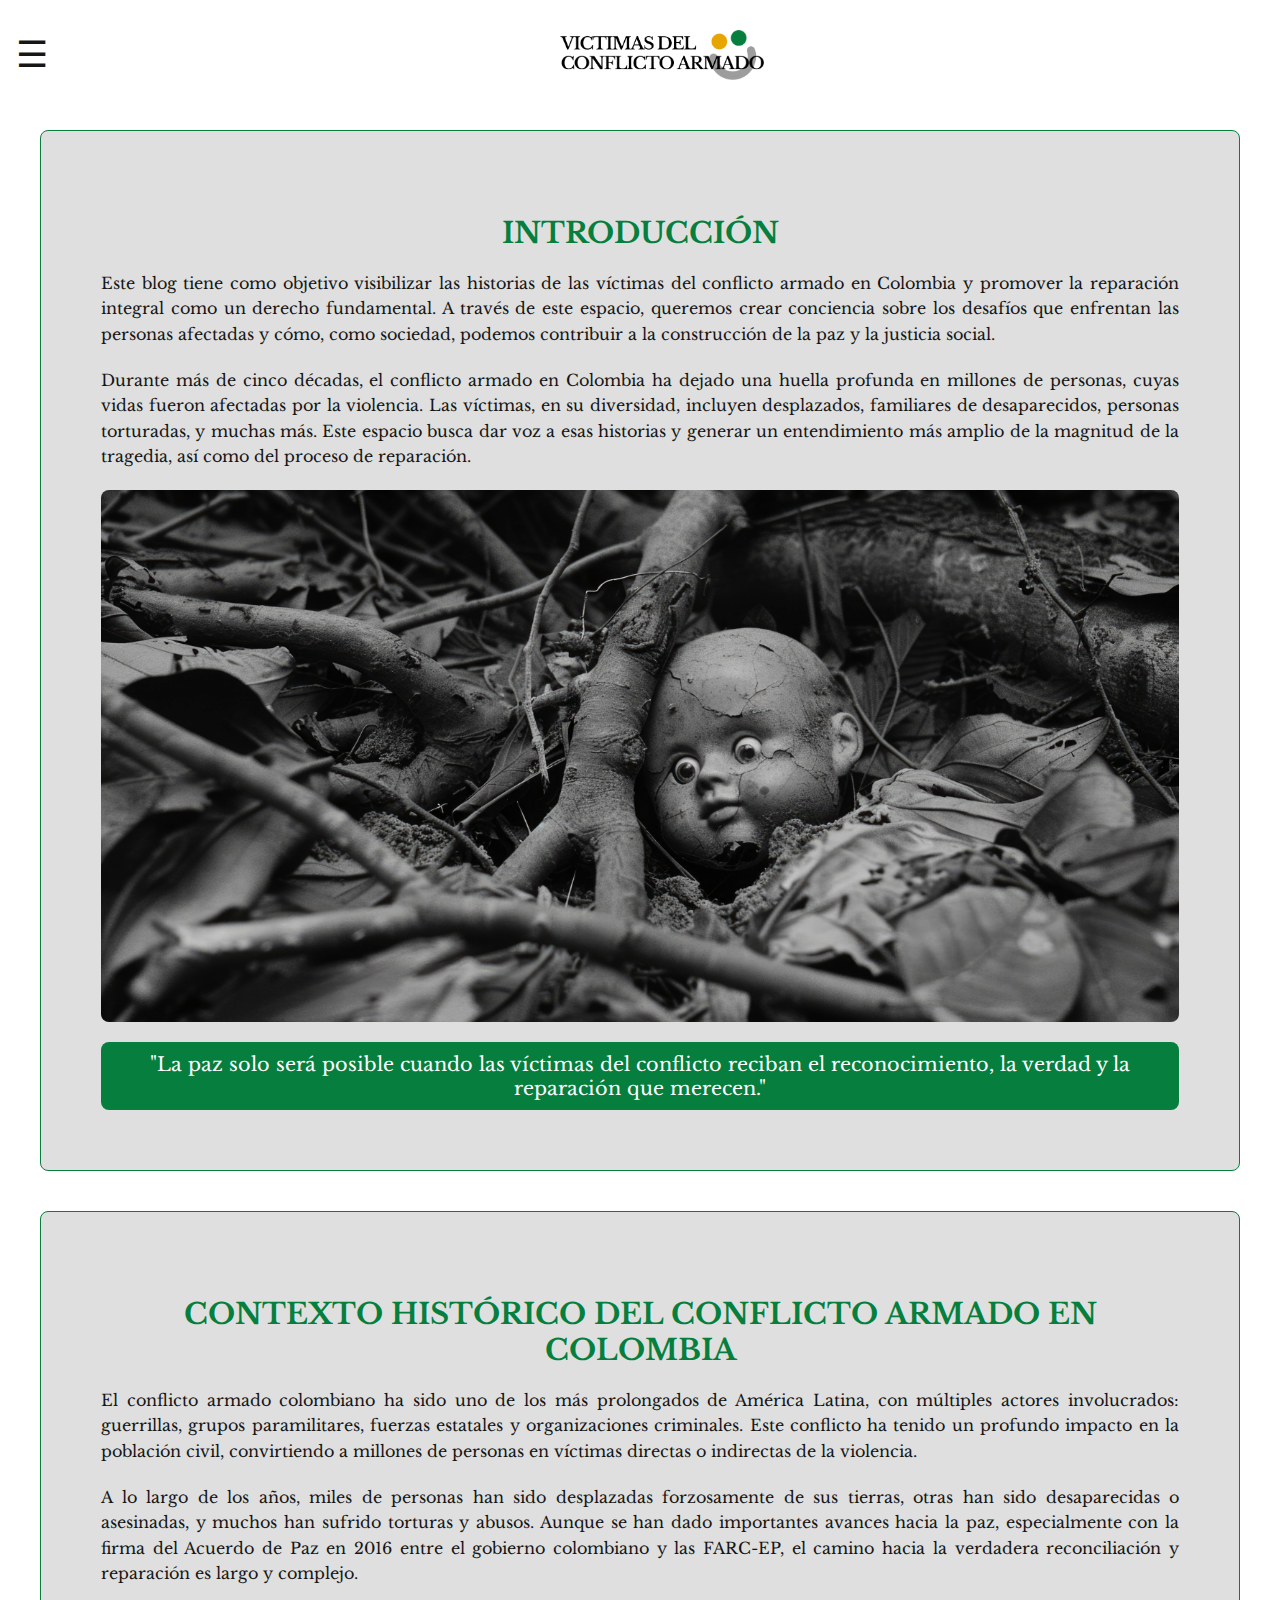
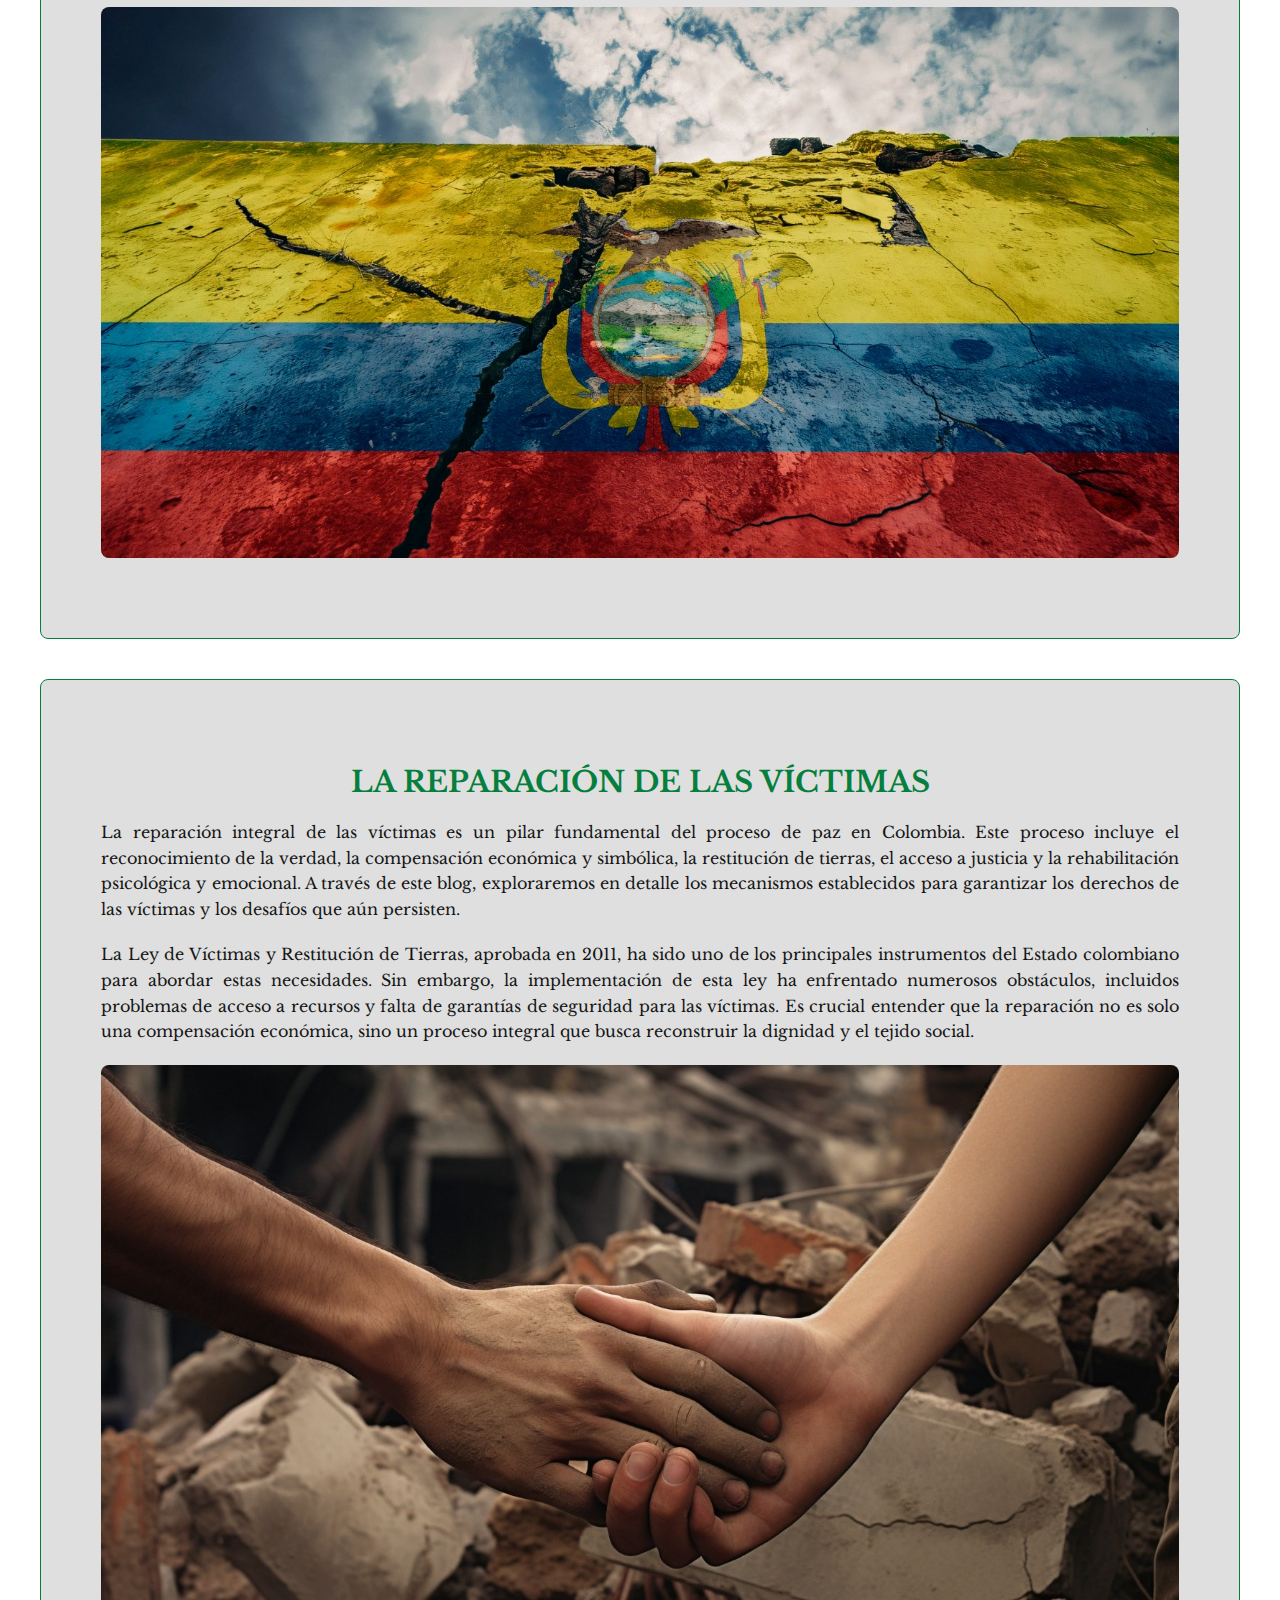
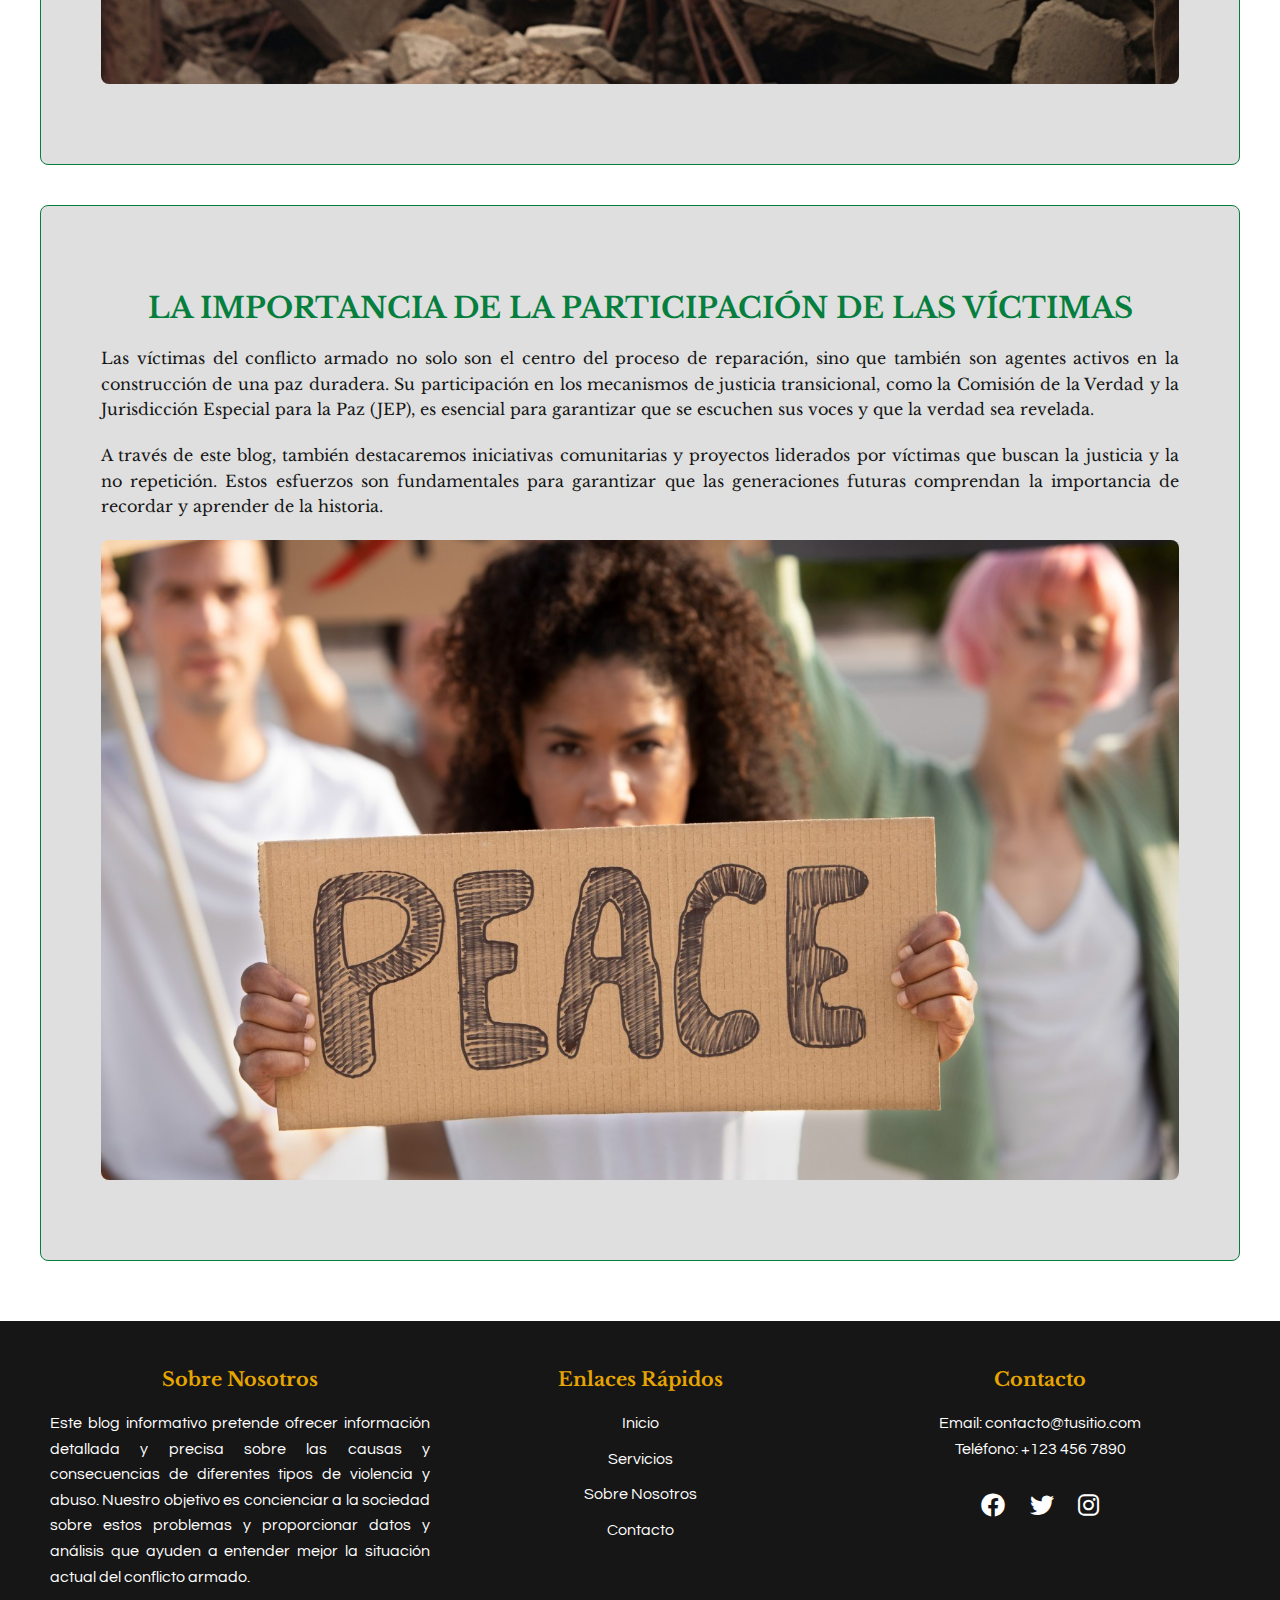
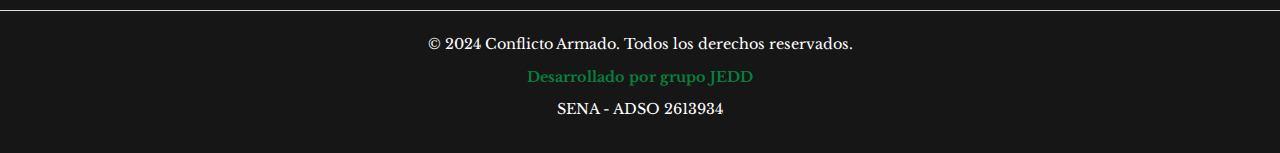
==== commit cc97c33e: "actualizacion" ====
--- a/index.html
+++ b/index.html
@@ -19,7 +19,7 @@
       rel="stylesheet"
       href="https://cdnjs.cloudflare.com/ajax/libs/font-awesome/6.0.0-beta3/css/all.min.css"
     />
-    <title>Blog Víctimas</title>
+    <title>Blog Víctimas del conflicto Armado</title>
     <script src="assets/js/jquery.min.js"></script>
   </head>
 
@@ -236,6 +236,8 @@
         <p class="libre-baskerville-regular">
           &copy; 2024 Conflicto Armado. Todos los derechos reservados.
         </p>
+        <p class="dev libre-baskerville-bold">Desarrollado por grupo JEDD </p>
+        <p class="libre-baskerville-regular">SENA - ADSO 2613934</p>
       </div>
     </footer>
 
--- a/assets/css/footer.css
+++ b/assets/css/footer.css
@@ -117,6 +117,10 @@
     font-size: 0.9rem;
 }
 
+.dev{
+    color: var(--verde-oscuro);
+}
+
 /* Media Queries para dispositivos móviles */
 @media (max-width: 1024px) {
     .footer-container {
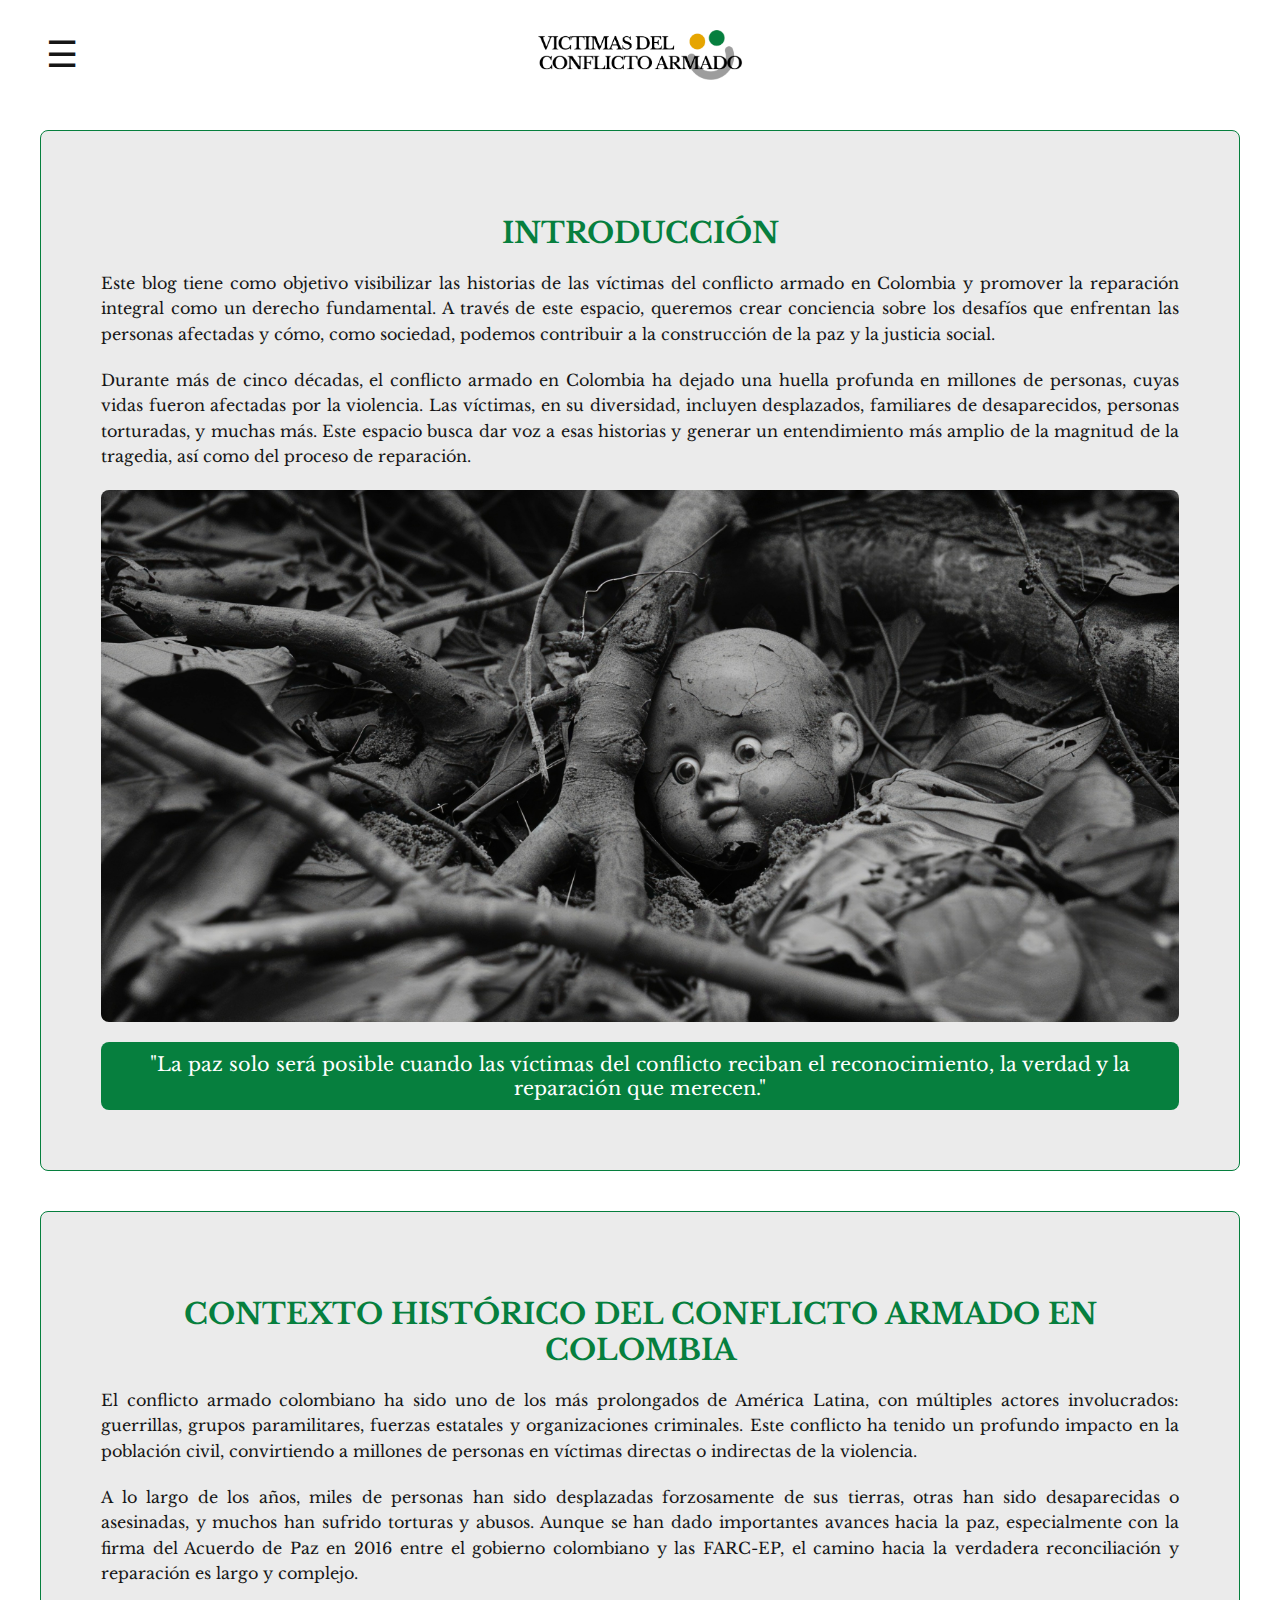
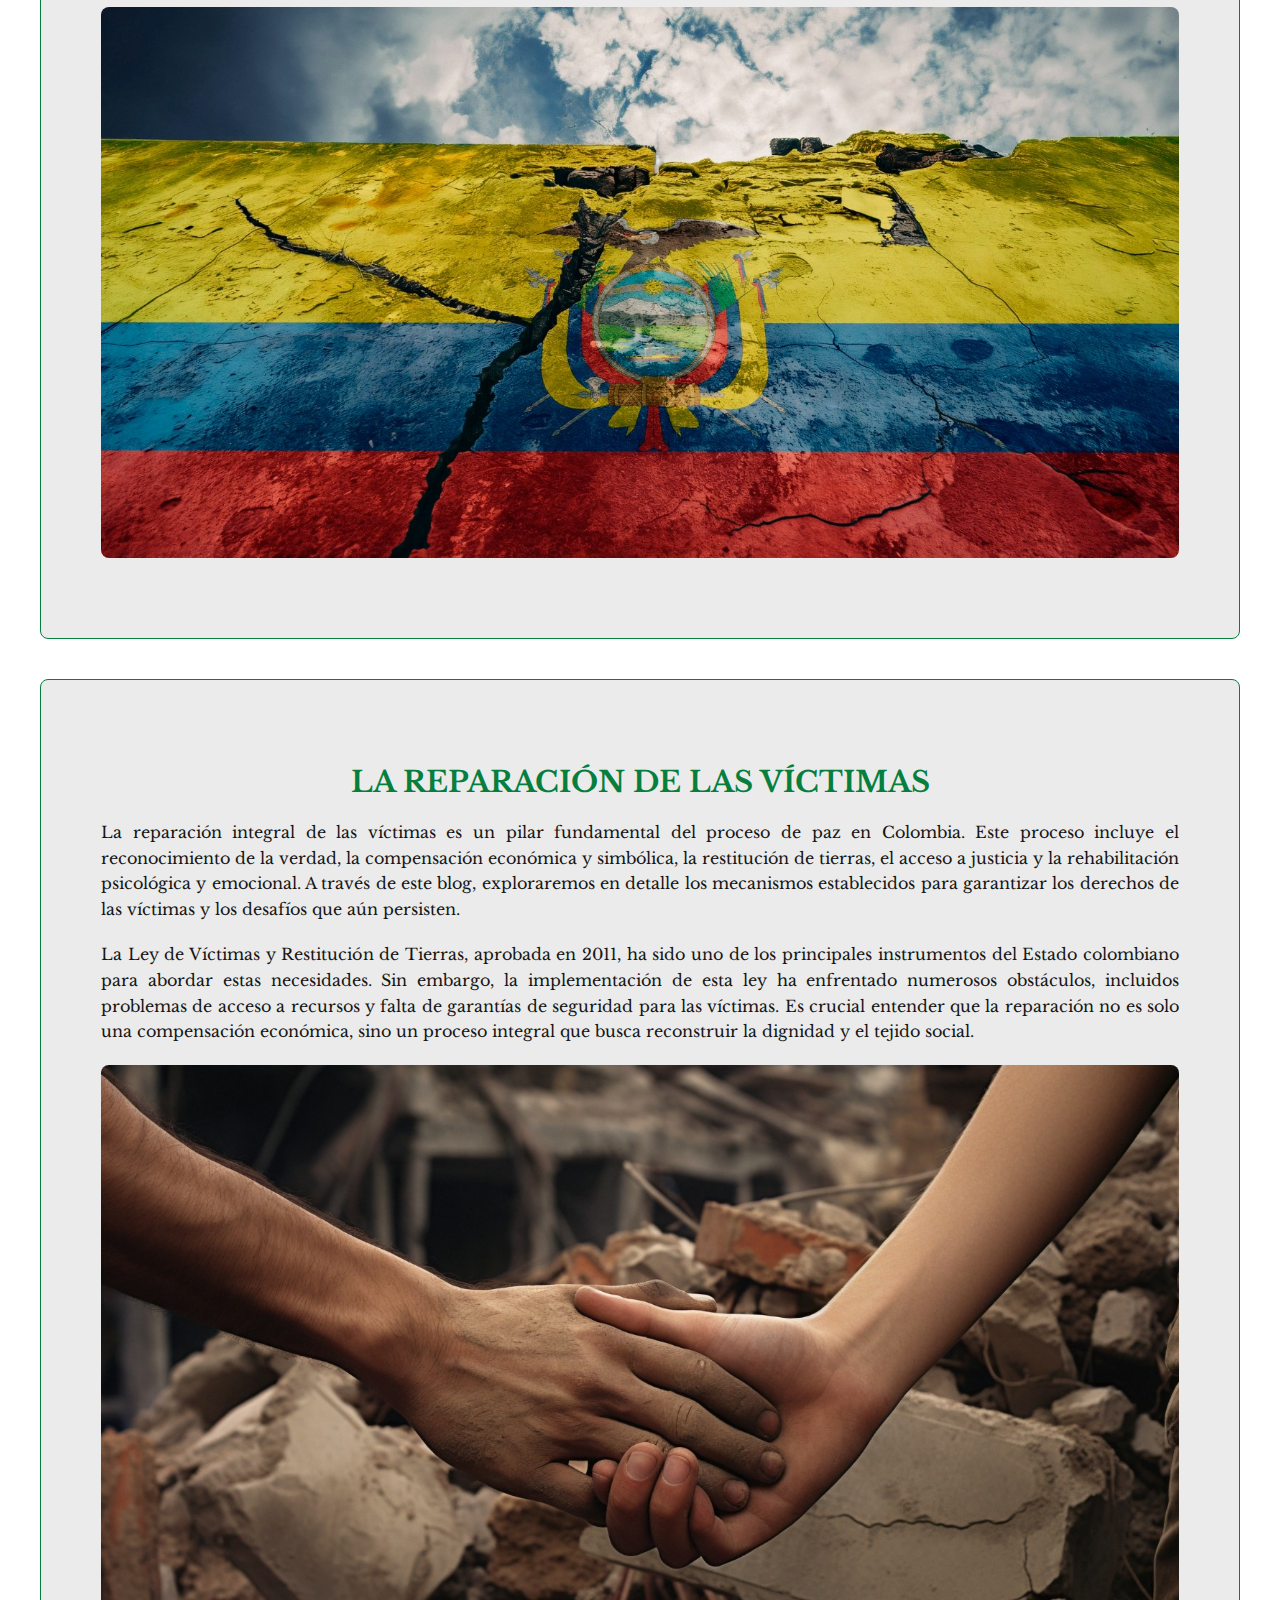
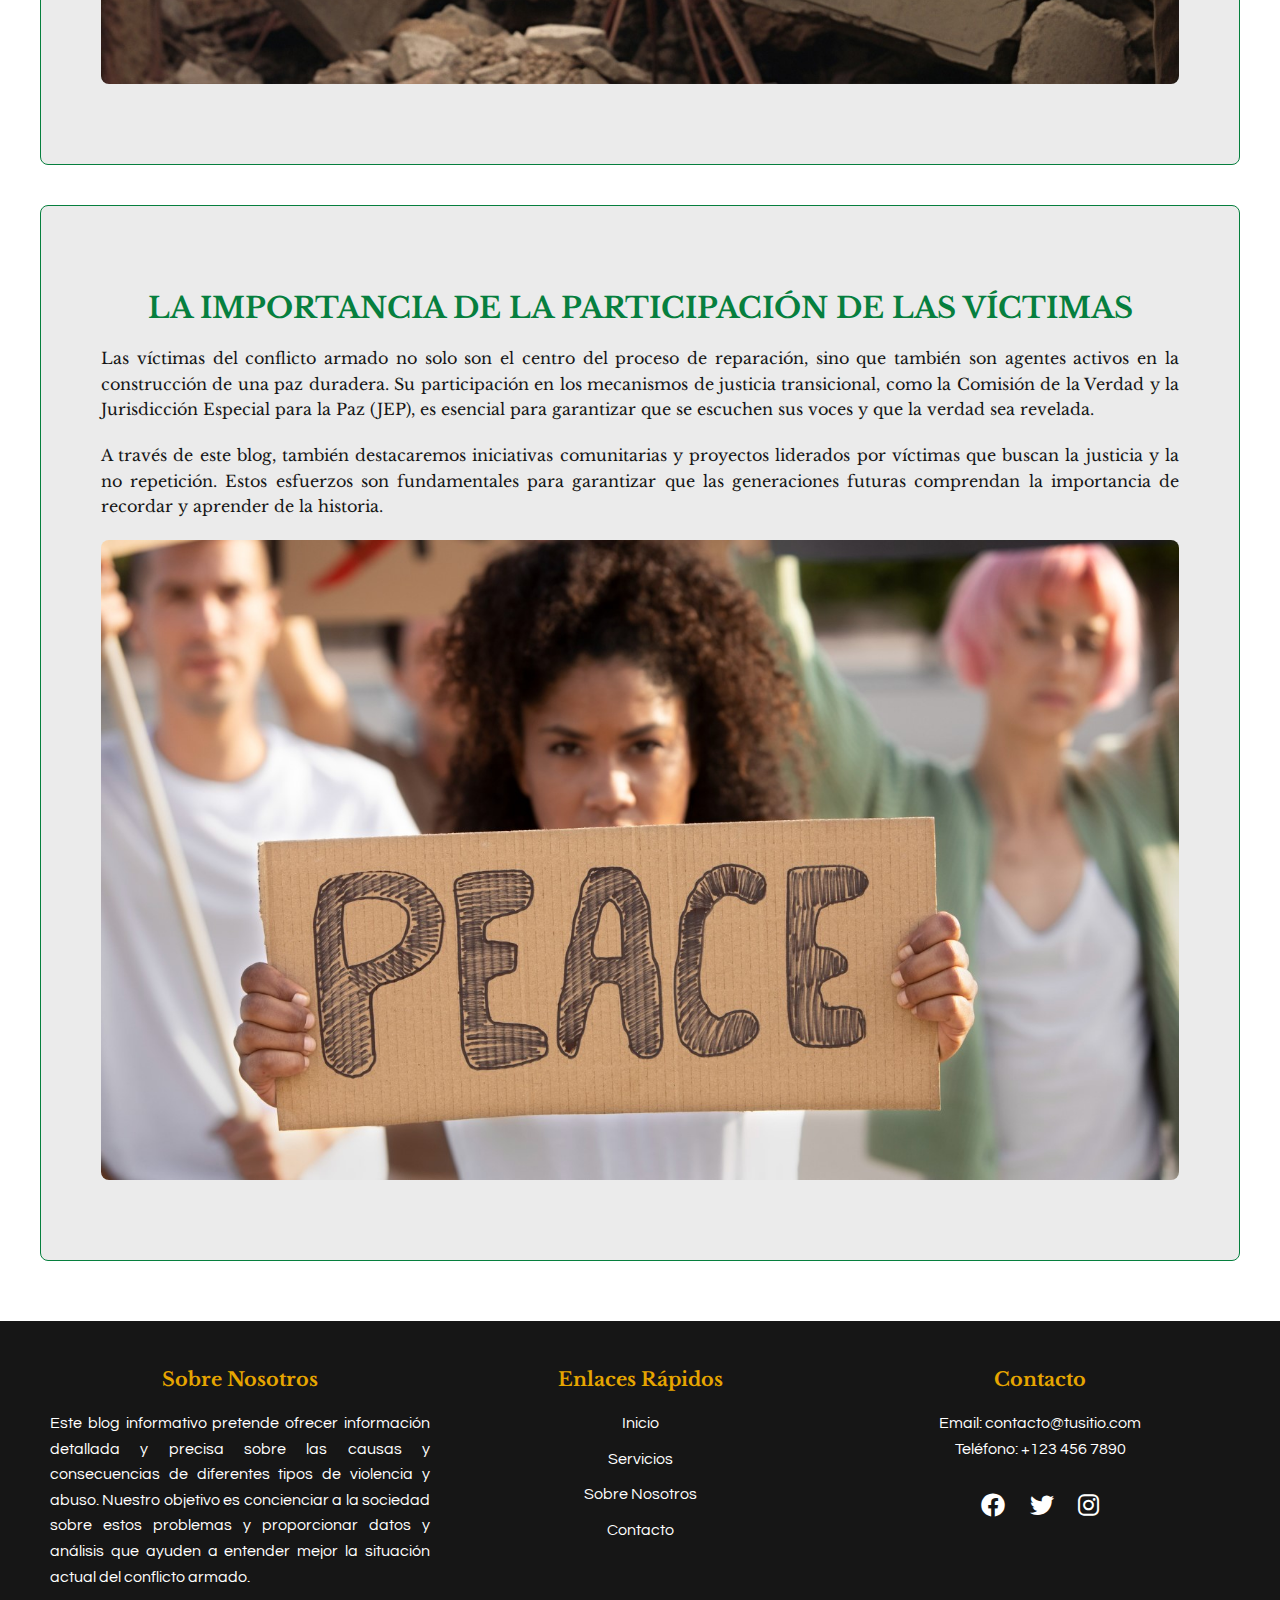
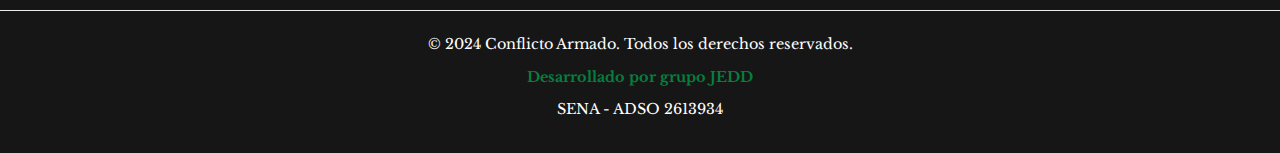
==== commit 4a943378: "creacion contenido entrevista" ====
--- a/index.html
+++ b/index.html
@@ -38,7 +38,7 @@
               <li><a href="./src/pages/estadisticas.html">Estadisticas</a></li>
               <li><a href="./src/pages/causas.html">Causas</a></li>
               <li><a href="./src/pages/normas.html">Normas</a></li>
-              <li><a href="./src/pages/casos.html">Casos</a></li>
+              <li><a href="./src/pages/casos.html">Casos y entrevistas</a></li>
             </div>
             <div class="hipervinculosHambRedes title">
               <li><a href="#">FACEBOOK</a></li>
--- a/assets/css/style.css
+++ b/assets/css/style.css
@@ -2,7 +2,7 @@
     --negro-profundo: #161616;  
     --verde-oscuro: #067f3e;    
     --amarillo: #e6a500;  
-    --gris-claro: #dfdfdf;      
+    --gris-claro: #ebebeb;      
     --blanco: #ffffff;          
 }
 
@@ -18,13 +18,16 @@
     background-color: var(--blanco);
     color: var(--negro-profundo);
     padding: 20px;
-    font-family: Arial, sans-serif;
     max-width: 1200px;
     margin: 0 auto;
 }
 
 h2 {
     text-align: center;
+}
+
+h3 {
+    font-size: 1rem;
 }
 
 section {
@@ -68,6 +71,20 @@
     border-radius: 8px;
 }
 
+.cachart-container{
+    height: 300px;
+}
+
+canvas {
+    max-width: 100%;
+    height: 250px; /* Altura ajustada para los gráficos */
+  }
+
+.textvideo{
+    text-align: center;
+    font-weight: bold;
+    color: var(--verde-oscuro);
+}
 /* Media Queries para dispositivos móviles */
 @media (max-width: 1024px) {
     main {
@@ -77,12 +94,17 @@
     section {
         margin: 20px;
         margin-bottom: 30px;
-        padding: 30px;
+        padding: 20px;
     }
 
     section h2 {
-        font-size: 1.5rem;
+        font-size: 1.2rem;
     }
+
+    h3 {
+        font-size: 1rem;
+    }
+    
 
     section p {
         font-size: 0.95rem;
@@ -95,12 +117,17 @@
 
 @media (max-width: 768px) {
     section h2 {
-        font-size: 1.4rem;
+        font-size: 1.2rem;
     }
 
     section p {
         font-size: 0.9rem;
     }
+
+    h3 {
+        font-size: 1rem;
+    }
+    
 
     span {
         font-size: 1rem;
@@ -109,11 +136,16 @@
 
 @media (max-width: 480px) {
     section h2 {
-        font-size: 1.2rem;
+        font-size: 0.9rem;
     }
 
+    h3 {
+        font-size: 0.9rem;
+    }
+    
+
     section p {
-        font-size: 0.85rem;
+        font-size: 0.8rem;
     }
 
     span {
--- a/assets/css/header.css
+++ b/assets/css/header.css
@@ -2,7 +2,7 @@
     --negro-profundo: #121212;  
     --verde-oscuro: #067f3e;    
     --amarillo: #e6a500;  
-    --gris-claro: #dfdfdf;      
+    --gris-claro: #ebebeb;      
     --blanco: #ffffff;          
 }
 
@@ -14,6 +14,7 @@
     padding: 10px;
     background-color: var(--blanco); 
     height: 90px; /* Ajusta esta altura según sea necesario */
+    position: relative;
 }
 
 /* Estilos para el logo */
@@ -21,12 +22,12 @@
     display: flex; 
     justify-content: center; 
     align-items: center; 
-    margin: 0 auto; /* Centra el logo horizontalmente en su contenedor */
+    position: absolute; /* El logo queda fijo en el centro */
+    left: 50%;
+    transform: translateX(-50%); /* Lo centra horizontalmente respecto al contenedor */
 }
 
 .logo img {
-    display: flex;
-    margin: 0 auto;
     height: 50px; 
 }
 
@@ -34,6 +35,7 @@
 .menu-hamburguesa {
     display: flex; 
     align-items: center; /* Centra verticalmente el botón */
+    margin: 30px;
 }
 
 #menu-toggle {
@@ -239,12 +241,13 @@
         height: 60px; /* Ajusta aún más la altura para móviles pequeños */
     }
 
+
     .logo img {
-        height: 35px; /* Reduce aún más el tamaño del logo */
+        height: 45px; /* Reduce aún más el tamaño del logo */
     }
 
     #menu-toggle {
-        font-size: 28px; /* Ajusta el tamaño del icono del menú */
+        font-size: 35px; /* Ajusta el tamaño del icono del menú */
     }
 
     /* Ajusta el tamaño de las fuentes en el menú para móviles pequeños */
@@ -259,4 +262,10 @@
     .logoHambHeader img {
         height: 70px; /* Reduce aún más el tamaño del logo en el menú desplegable */
     }
-}
+
+    .menu-hamburguesa {
+        display: flex; 
+        align-items: center; /* Centra verticalmente el botón */
+        margin: 10px;
+    }
+}
--- a/assets/css/footer.css
+++ b/assets/css/footer.css
@@ -2,7 +2,7 @@
     --negro-profundo: #161616;  
     --verde-oscuro: #067f3e;    
     --amarillo: #e6a500;  
-    --gris-claro: #dfdfdf;      
+    --gris-claro: #ebebeb;      
     --blanco: #ffffff;          
 }
 
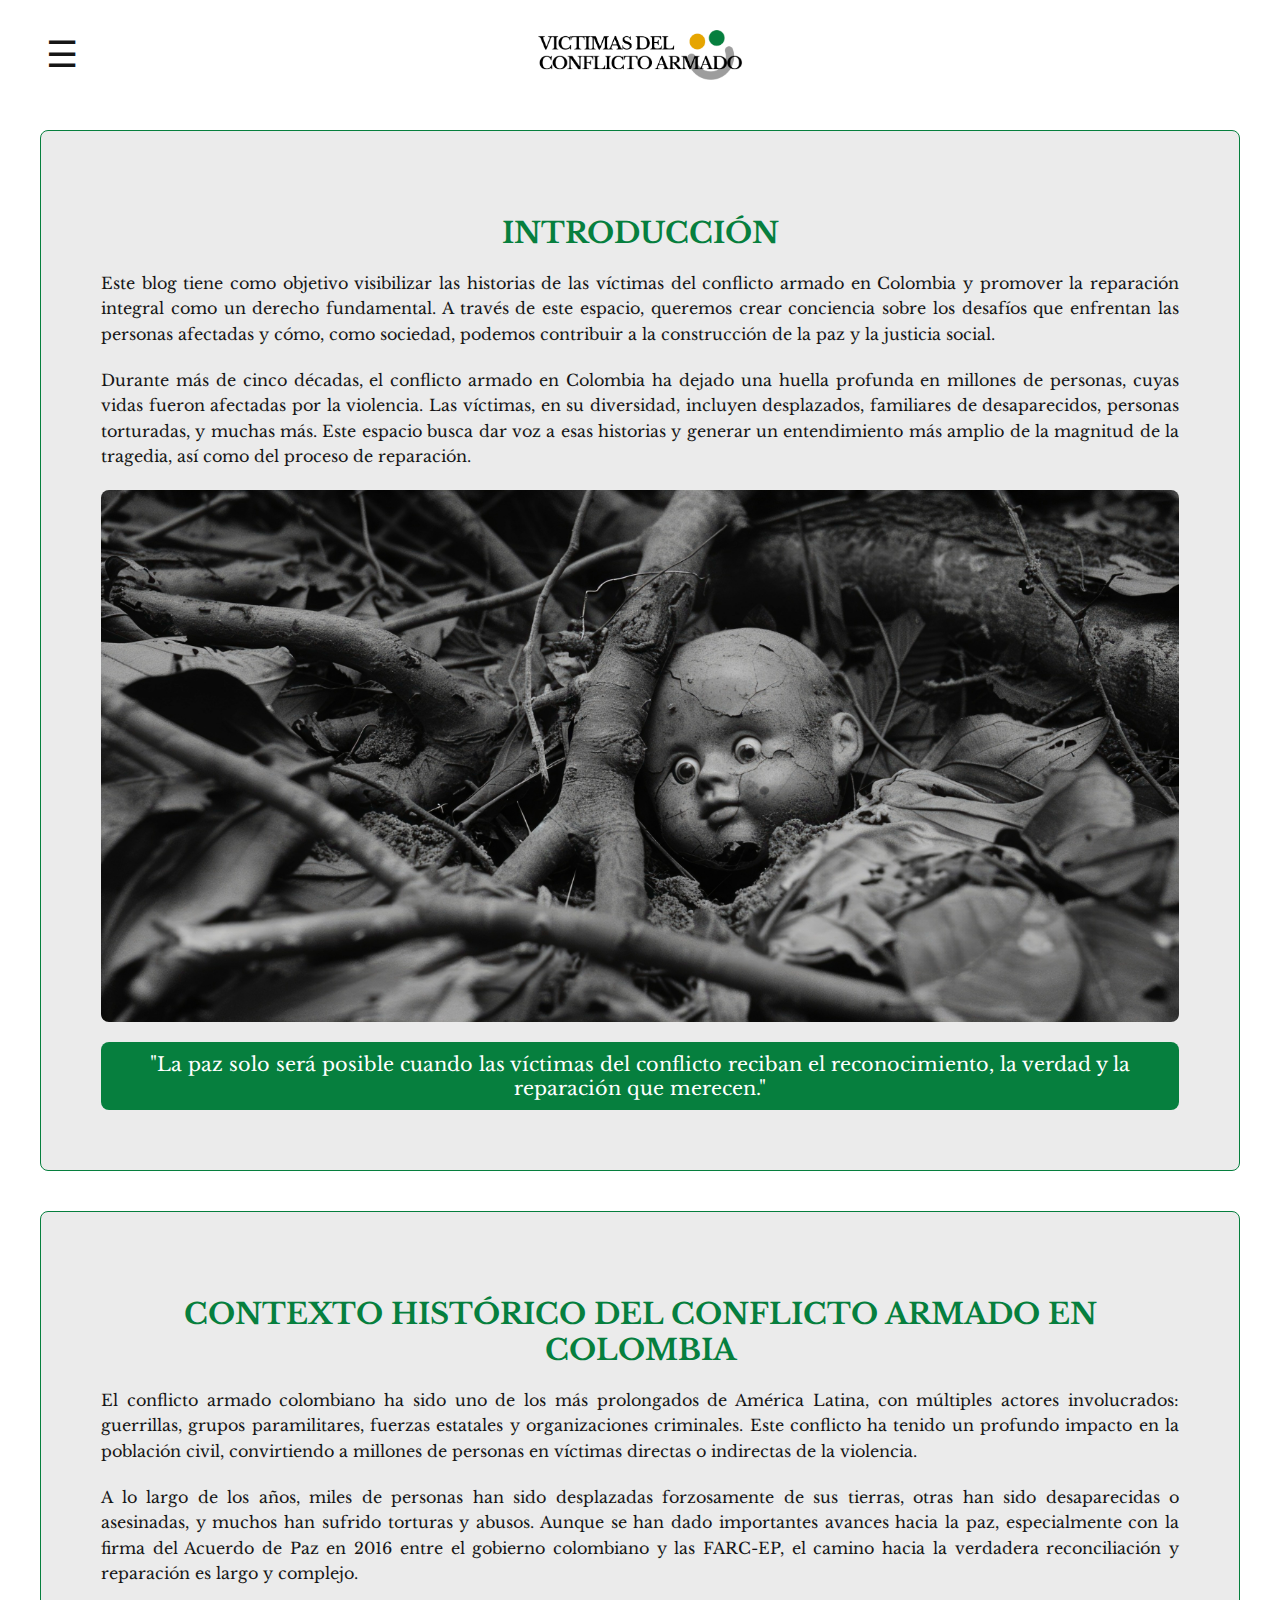
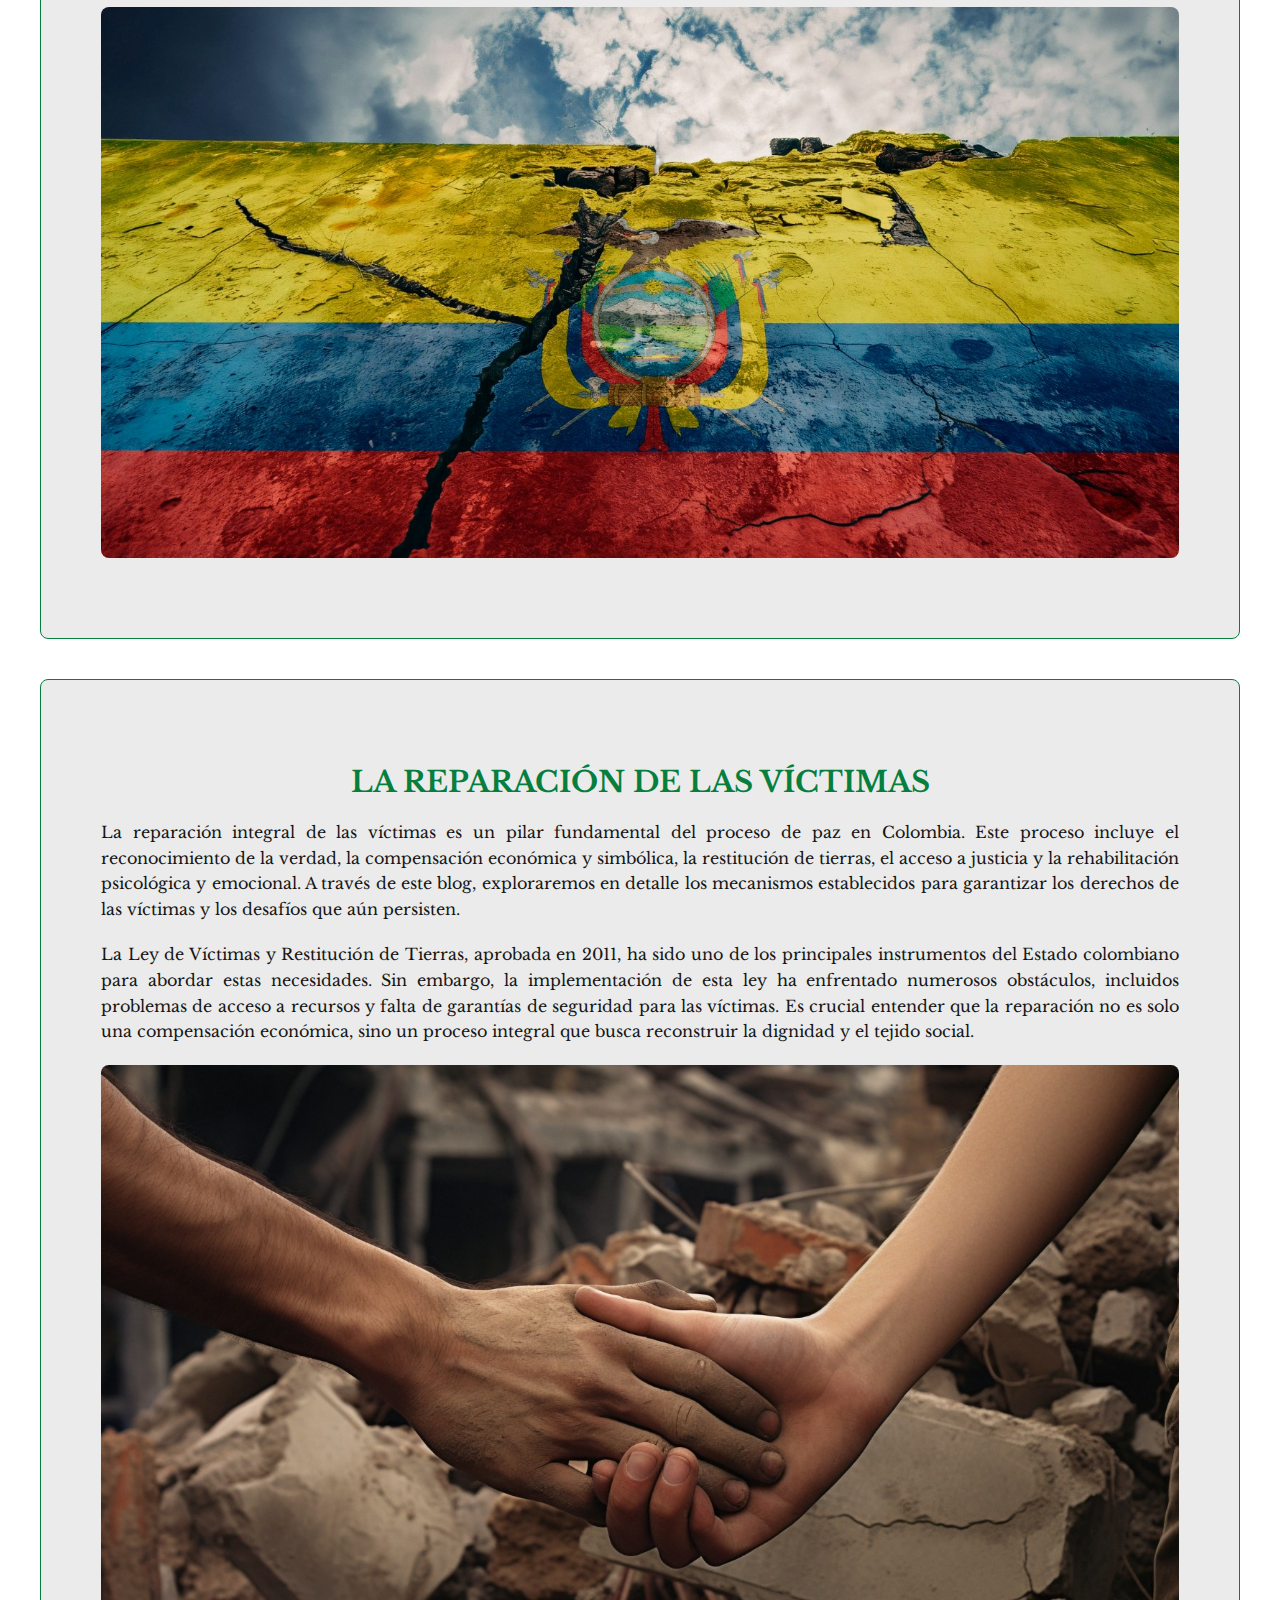
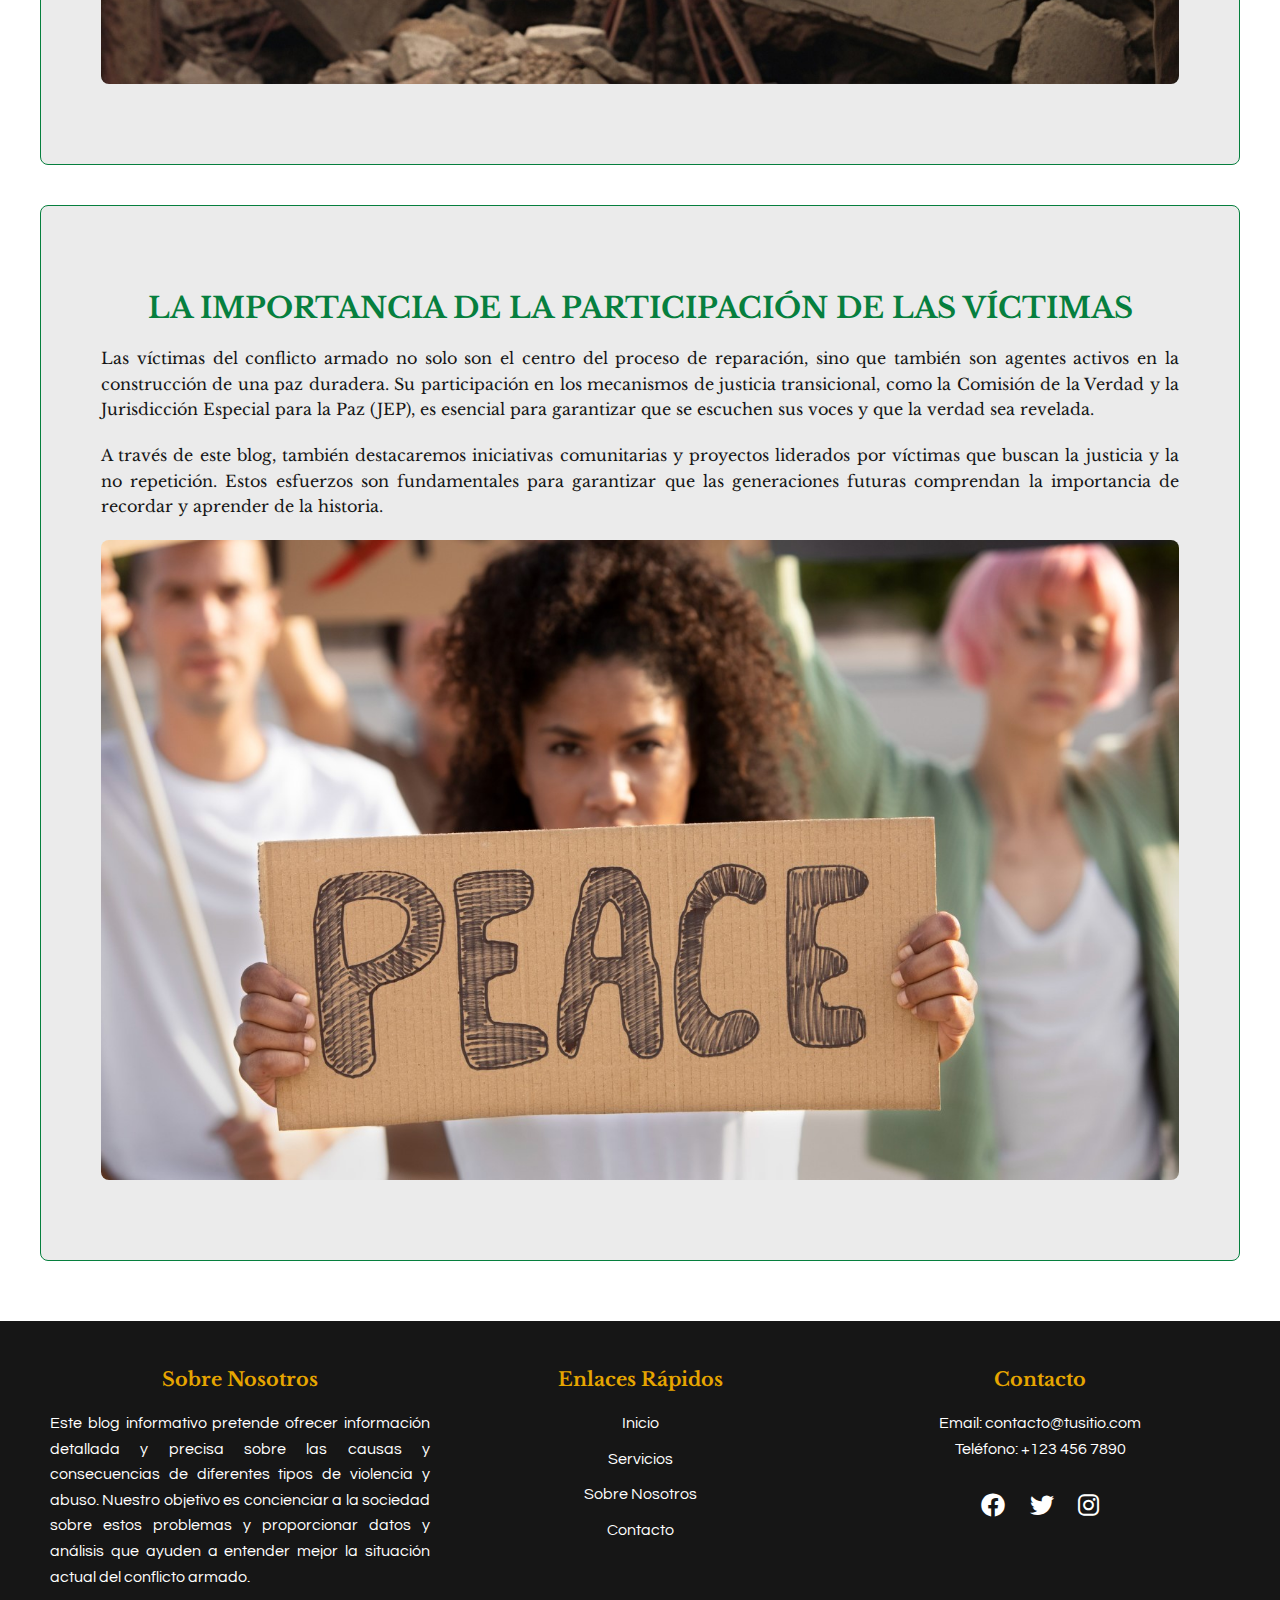
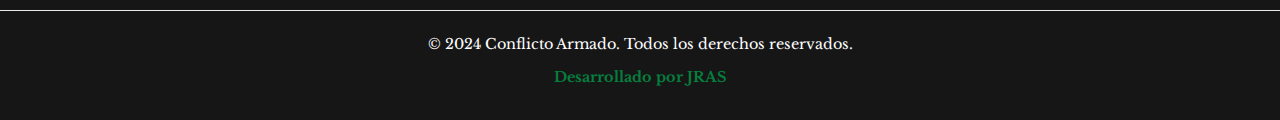
==== commit 38d6bbb3: "Ajustar el tiempo de retraso de las animaciones en menu.js" ====
--- a/index.html
+++ b/index.html
@@ -236,8 +236,7 @@
         <p class="libre-baskerville-regular">
           &copy; 2024 Conflicto Armado. Todos los derechos reservados.
         </p>
-        <p class="dev libre-baskerville-bold">Desarrollado por grupo JEDD </p>
-        <p class="libre-baskerville-regular">SENA - ADSO 2613934</p>
+        <p class="dev libre-baskerville-bold">Desarrollado por JRAS</p>
       </div>
     </footer>
 
--- a/assets/css/style.css
+++ b/assets/css/style.css
@@ -1,154 +1,176 @@
 :root {
-    --negro-profundo: #161616;  
-    --verde-oscuro: #067f3e;    
-    --amarillo: #e6a500;  
-    --gris-claro: #ebebeb;      
-    --blanco: #ffffff;          
+  --negro-profundo: #161616;
+  --verde-oscuro: #067f3e;
+  --amarillo: #e6a500;
+  --gris-claro: #ebebeb;
+  --blanco: #ffffff;
 }
 
 body {
-    display: flex;
-    flex-direction: column;
-    min-height: 100vh;
-    margin: 0;
+  display: flex;
+  flex-direction: column;
+  min-height: 100vh;
+  margin: 0;
 }
 
 main {
-    flex: 1;
-    background-color: var(--blanco);
-    color: var(--negro-profundo);
-    padding: 20px;
-    max-width: 1200px;
-    margin: 0 auto;
+  flex: 1;
+  background-color: var(--blanco);
+  color: var(--negro-profundo);
+  padding: 20px;
+  max-width: 1200px;
+  margin: 0 auto;
 }
 
 h2 {
-    text-align: center;
+  text-align: center;
 }
 
 h3 {
-    font-size: 1rem;
+  font-size: 1rem;
 }
 
 section {
-    margin-bottom: 40px;
-    padding: 60px;
-    background-color: var(--gris-claro);
-    border-radius: 8px;
-    border: 1px solid var(--verde-oscuro);
+  margin-bottom: 40px;
+  padding: 60px;
+  background-color: var(--gris-claro);
+  border-radius: 8px;
+  border: 1px solid var(--verde-oscuro);
 }
 
 section h2 {
-    color: var(--verde-oscuro);
-    font-size: 1.8rem;
-    margin-bottom: 20px;
-    text-transform: uppercase;
+  color: var(--verde-oscuro);
+  font-size: 1.8rem;
+  margin-bottom: 20px;
+  text-transform: uppercase;
 }
 
 section p {
-    line-height: 1.6;
-    margin-bottom: 20px;
-    text-align: justify;
-    font-size: 1rem;
+  line-height: 1.6;
+  margin-bottom: 20px;
+  text-align: justify;
+  font-size: 1rem;
 }
 
 section img {
-    max-width: 100%;
-    height: auto;
-    display: block;
-    margin: 20px auto;
-    border-radius: 8px;
+  max-width: 100%;
+  height: auto;
+  display: block;
+  margin: 20px auto;
+  border-radius: 8px;
 }
 
 span {
-    display: block;
-    background-color: var(--verde-oscuro);
-    color: var(--blanco);
-    padding: 10px;
-    font-size: 1.2rem;
-    text-align: center;
-    margin-top: 20px;
-    border-radius: 8px;
+  display: block;
+  background-color: var(--verde-oscuro);
+  color: var(--blanco);
+  padding: 10px;
+  font-size: 1.2rem;
+  text-align: center;
+  margin-top: 20px;
+  border-radius: 8px;
 }
 
-.cachart-container{
-    height: 300px;
+.cachart-container {
+  height: 300px;
 }
 
 canvas {
-    max-width: 100%;
-    height: 250px; /* Altura ajustada para los gráficos */
+  max-width: 100%;
+  height: 250px; /* Altura ajustada para los gráficos */
+}
+
+.video-container iframe {
+    /* Asegurar que el iframe sea responsive */
+    width: 100%; /* 100% del ancho del contenedor */
+    height: auto; /* Altura automática para mantener la proporción */
+    aspect-ratio: 16 / 9; /* Proporción de aspecto 16:9 */
+    border-radius: 10px; /* Bordes redondeados */
   }
 
-.textvideo{
-    text-align: center;
-    font-weight: bold;
-    color: var(--verde-oscuro);
+
+
+.textvideo {
+  text-align: center;
+  font-weight: bold;
+  color: var(--verde-oscuro);
 }
 /* Media Queries para dispositivos móviles */
 @media (max-width: 1024px) {
-    main {
-        padding: 10px;
-    }
+  main {
+    padding: 10px;
+  }
 
-    section {
-        margin: 20px;
-        margin-bottom: 30px;
-        padding: 20px;
-    }
+  section {
+    margin: 20px;
+    margin-bottom: 30px;
+    padding: 20px;
+  }
 
-    section h2 {
-        font-size: 1.2rem;
-    }
+  section h2 {
+    font-size: 1.2rem;
+  }
 
-    h3 {
-        font-size: 1rem;
-    }
-    
+  h3 {
+    font-size: 1rem;
+  }
 
-    section p {
-        font-size: 0.95rem;
-    }
+  section p {
+    font-size: 0.95rem;
+  }
 
-    span {
-        font-size: 1.1rem;
-    }
+  span {
+    font-size: 1.1rem;
+  }
 }
 
 @media (max-width: 768px) {
-    section h2 {
-        font-size: 1.2rem;
-    }
+  section h2 {
+    font-size: 1.2rem;
+  }
 
-    section p {
-        font-size: 0.9rem;
-    }
+  section p {
+    font-size: 0.9rem;
+  }
 
-    h3 {
-        font-size: 1rem;
-    }
-    
+  h3 {
+    font-size: 1rem;
+  }
 
-    span {
-        font-size: 1rem;
-    }
+  span {
+    font-size: 1rem;
+  }
 }
 
 @media (max-width: 480px) {
-    section h2 {
-        font-size: 0.9rem;
-    }
+  section h2 {
+    font-size: 0.9rem;
+  }
 
-    h3 {
-        font-size: 0.9rem;
-    }
-    
+  h3 {
+    font-size: 0.9rem;
+  }
 
-    section p {
-        font-size: 0.8rem;
-    }
+  section p {
+    font-size: 0.8rem;
+  }
 
-    span {
-        font-size: 0.95rem;
-    }
+  span {
+    font-size: 0.95rem;
+  }
+
+  .video-container {
+    /* Espaciado alrededor del contenedor */
+    margin: 20px auto; /* Centrado y márgenes */
+    max-width: 90%; /* Ancho máximo del contenedor */
+    padding: 10px; /* Espaciado interno */
+  }
+  
+  .video-container iframe {
+    /* Asegurar que el iframe sea responsive */
+    width: 100%; /* 100% del ancho del contenedor */
+    height: auto; /* Altura automática para mantener la proporción */
+    aspect-ratio: 16 / 9; /* Proporción de aspecto 16:9 */
+    border-radius: 10px; /* Bordes redondeados */
+  }
 }
--- a/assets/css/header.css
+++ b/assets/css/header.css
@@ -132,7 +132,7 @@
 .hipervinculosHambHeader a {
     text-decoration: none;
     color: var(--blanco); 
-    font-size: 4rem; 
+    font-size: 3rem; 
     position: relative; 
 }
 
